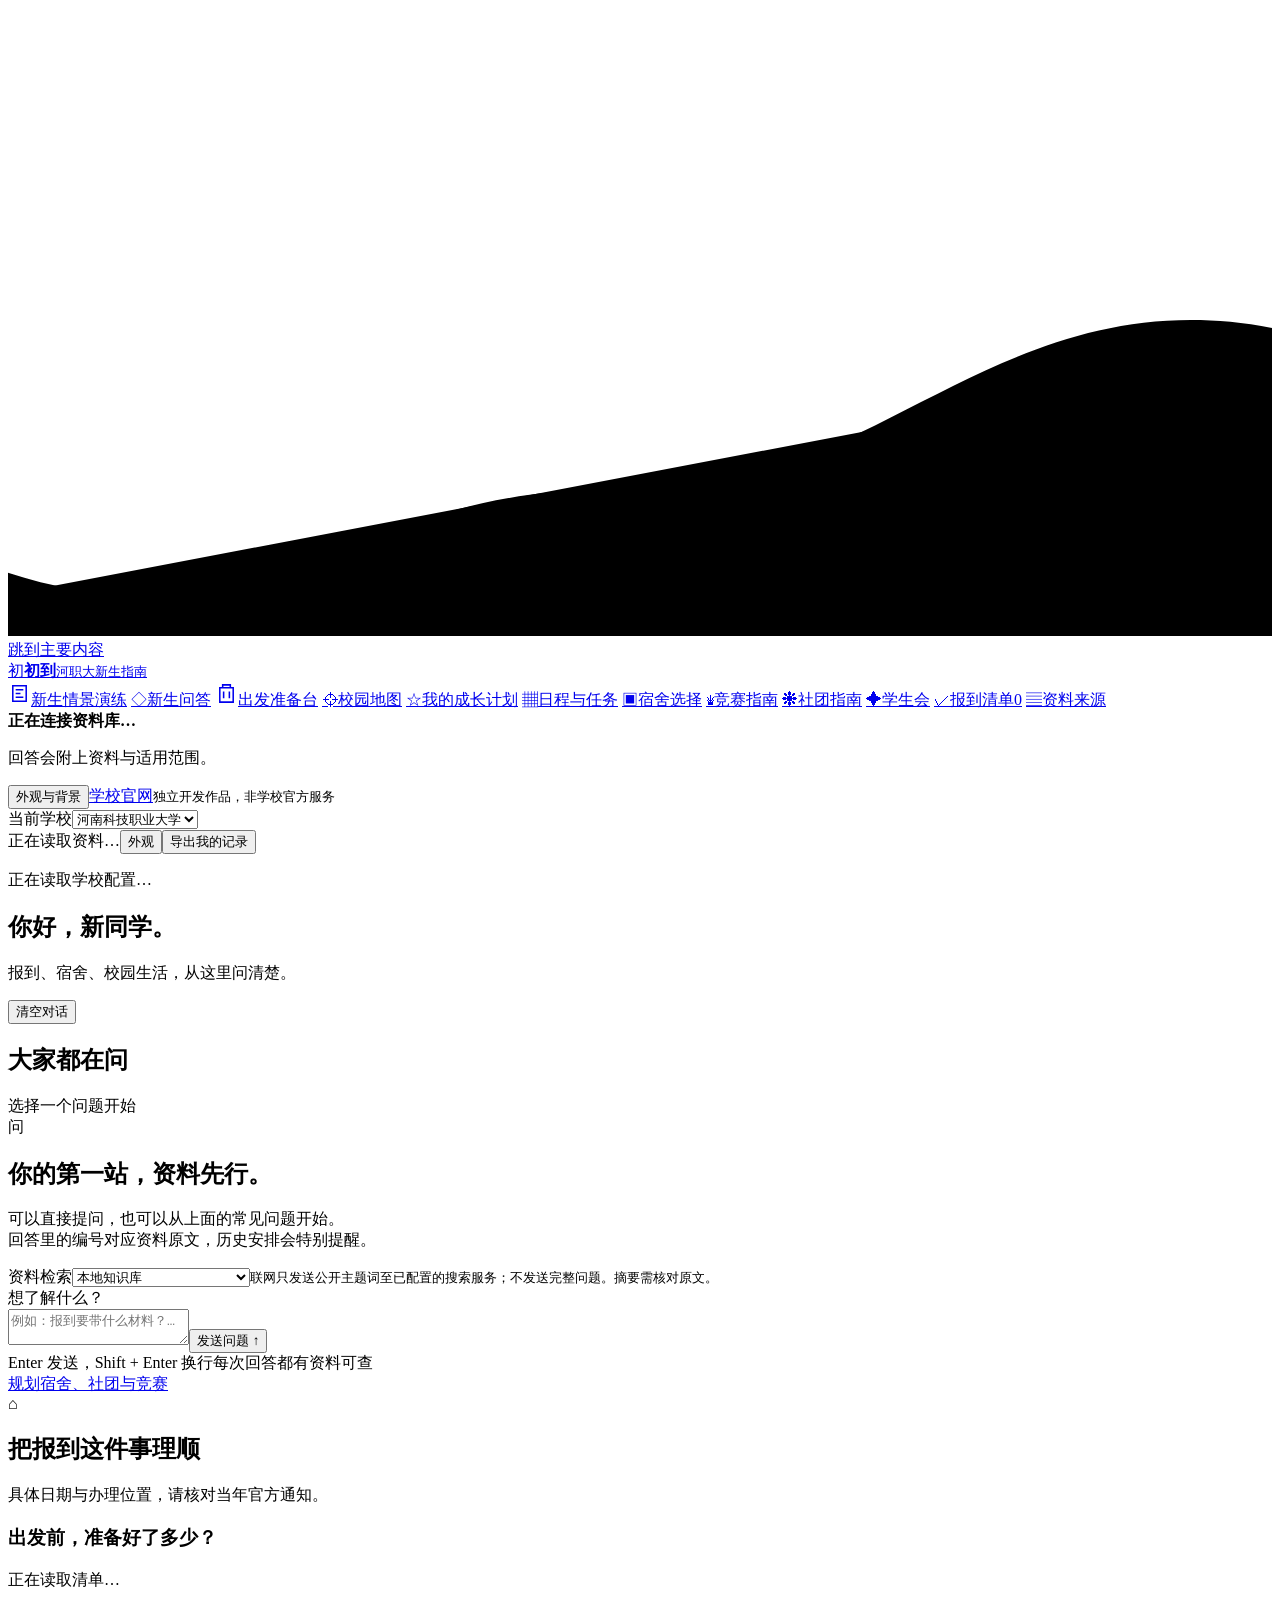
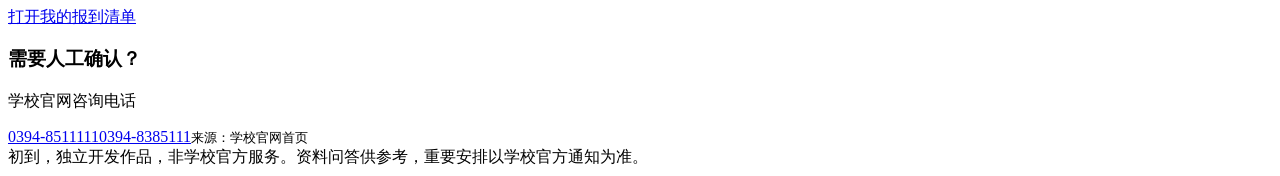
==== frontend/index.html @ ed99ae07 "feat: integrate school switcher, SVG map, task preview and verified-source manifests" ====
<!doctype html>
<html lang="zh-CN">
<head>
  <meta charset="utf-8">
  <meta name="viewport" content="width=device-width, initial-scale=1">
  <meta name="theme-color" content="#f4f8fe">
  <meta name="description" content="河南科技职业大学新生问答、校园地图与报到准备清单。每条回答可查看资料来源。">
  <title>初到 · 河职大新生指南</title>
  <link rel="stylesheet" href="/style.css">
  <link rel="stylesheet" href="/preparation.css">
  <link rel="stylesheet" href="/appearance.css">
  <link rel="stylesheet" href="/campusmate.css">
  <script src="/campusmate.js" defer></script>
  <script src="/appearance.js" defer></script>
  <script src="/decision.js" defer></script>
  <script src="/planner.js" defer></script>
  <script src="/orientation.js" defer></script>
  <script src="/preparation.js" defer></script>
  <script src="/app.js" defer></script>
</head>
<body>
<!-- Decorative motifs derived from the supplied character: waves, birds and red bridge. -->
<svg class="campus-definitions" aria-hidden="true" xmlns="http://www.w3.org/2000/svg"><defs>
  <symbol id="campus-waves" viewBox="0 0 800 300">
    <path class="wave-pale" d="M0 260C150 310 235 200 390 208S625 72 800 105V300H0Z"/>
    <path class="wave-blue" d="M150 300C275 211 405 287 546 197S725 143 800 164V300Z"/>
    <path class="wave-deep" d="M390 300C545 228 652 295 800 206V300Z"/>
    <path class="wave-foam" d="M20 270C187 309 270 206 415 226S650 91 802 121M260 297C420 235 497 281 650 203S763 180 810 174"/>
    <path class="wave-ribbon" d="M585 269C670 198 716 142 800 149"/>
  </symbol>
  <symbol id="campus-bridge" viewBox="0 0 200 240">
    <path class="bridge-outline" d="M35 222L100 20L168 222M100 20V222M100 55L159 192M78 92L125 107M65 133L142 149M52 176L156 192M18 223H184"/>
  </symbol>
  <symbol id="campus-birds" viewBox="0 0 280 100">
    <path d="M15 56Q39 32 58 57Q74 30 104 33Q77 39 59 66Q37 48 15 56ZM165 19Q184 9 198 27Q211 13 238 22Q214 23 197 35Q183 20 165 19ZM208 79Q224 67 235 78Q246 66 268 71Q249 74 236 87Q224 77 208 79Z"/>
  </symbol>
</defs></svg>
<div id="appearance-backdrop" aria-hidden="true">
  <svg class="campus-background" viewBox="0 0 800 300" preserveAspectRatio="xMaxYMax meet"><use href="#campus-waves"/></svg>
  <img id="campus-character-watermark" width="1122" height="1402" alt="" decoding="async" hidden>
  <img id="appearance-wallpaper" width="2560" height="1440" alt="" hidden><div class="wallpaper-shade"></div>
</div>
<template id="campus-heading-template"><svg class="campus-heading-art" viewBox="0 0 800 300" aria-hidden="true" focusable="false"><use href="#campus-waves"/><use href="#campus-bridge" x="540" y="15" width="180" height="230"/><use class="campus-birds" href="#campus-birds" x="325" y="40" width="260" height="100"/></svg><img class="campus-heading-figure" width="1122" height="1402" alt="" aria-hidden="true" decoding="async" hidden></template>
<a class="skip" href="#main">跳到主要内容</a>
<aside class="sidebar">
  <a class="brand" href="/?view=arrival" aria-label="初到新生指南首页"><span class="brand-icon" aria-hidden="true">初</span><span><strong>初到</strong><small>河职大新生指南</small></span></a>
  <nav aria-label="主要导航">
    <a href="/?view=arrival" data-view="arrival"><svg viewBox="0 0 24 24" width="23" height="23" fill="none" stroke="currentColor" stroke-width="1.6" aria-hidden="true"><path d="M5 4h14v16H5zM8 8h8M8 12h5M8 16h8"/></svg>新生情景演练</a>
    <a href="/?view=chat" data-view="chat"><span aria-hidden="true">◇</span>新生问答</a>
    <a href="/?view=preparation" data-view="preparation"><svg viewBox="0 0 24 24" width="23" height="23" fill="none" stroke="currentColor" stroke-width="1.6" aria-hidden="true"><path d="M8 6V3h8v3M5 6h14v15H5zM9 10v7M15 10v7"/></svg>出发准备台</a>
    <a href="/?view=map" data-view="map"><span aria-hidden="true">⌖</span>校园地图</a>
    <a href="/?view=plan" data-view="plan"><span aria-hidden="true">☆</span>我的成长计划</a>
    <a href="/?view=tasks" data-view="tasks"><span aria-hidden="true">▦</span>日程与任务</a>
    <a href="/?view=dorm" data-view="dorm"><span aria-hidden="true">▣</span>宿舍选择</a>
    <a href="/?view=contest" data-view="contest"><span aria-hidden="true">♛</span>竞赛指南</a>
    <a href="/?view=club" data-view="club"><span aria-hidden="true">❋</span>社团指南</a>
    <a href="/?view=union" data-view="union"><span aria-hidden="true">✦</span>学生会</a>
    <a href="/?view=checklist" data-view="checklist"><span aria-hidden="true">✓</span>报到清单<span class="nav-count" id="nav-count">0</span></a>
    <a href="/?view=sources" data-view="sources"><span aria-hidden="true">▤</span>资料来源</a>
  </nav>
  <div class="sidebar-note"><span class="status-dot" aria-hidden="true"></span><strong id="mode-label">正在连接资料库…</strong><p id="mode-detail">回答会附上资料与适用范围。</p></div>
  <div class="sidebar-footer"><button id="theme-toggle" class="text-button" aria-haspopup="dialog" aria-controls="appearance-dialog">外观与背景</button><a id="school-home" href="https://www.hnvust.cn/" target="_blank" rel="noopener noreferrer">学校官网</a><small>独立开发作品，非学校官方服务</small></div>
</aside>
<div class="workspace">
  <header class="topbar"><label class="school-picker" for="school-select">当前学校<select id="school-select" aria-label="选择学校"><option value="hnvust">河南科技职业大学</option></select></label><div><span id="knowledge-meta">正在读取资料…</span><button class="text-button" id="appearance-open" aria-haspopup="dialog" aria-controls="appearance-dialog">外观</button><button class="text-button" id="export">导出我的记录</button></div></header>
  <p id="school-status" class="school-status" role="status">正在读取学校配置…</p>
  <main id="main" tabindex="-1">
    <div id="global-error" class="error-banner" role="alert" hidden></div>
    <section id="view-arrival" class="view" hidden>
      <div class="page-heading"><div><h1>报到之前，先演练一遍。</h1><p>遇到这些情况，你会怎么做？选一个处理方式，看看资料怎么说。</p></div><a class="secondary" href="/?view=chat">直接提问</a></div>
      <div class="arrival-workbench">
        <div class="rehearsal-main">
          <div id="rehearsal-stages" class="segmented" role="group" aria-label="演练阶段"></div>
          <p id="rehearsal-progress" class="decision-category" role="status" aria-live="polite">正在读取练习进度…</p>
          <div class="rehearsal-layout">
            <nav id="rehearsal-list" class="rehearsal-list" aria-label="当前阶段场景"></nav>
            <article class="scenario-sheet">
              <h2 id="scenario-title" tabindex="-1">正在准备场景…</h2><p id="scenario-scene" class="scenario-scene"></p>
              <form id="scenario-form"><fieldset><legend>你会怎样处理？</legend><div id="scenario-options" class="scenario-options"></div></fieldset><button id="scenario-submit" class="primary" type="submit">确认选择，看解释</button><p id="scenario-status" class="form-status" role="status" aria-live="polite"></p></form>
              <div id="scenario-feedback" class="scenario-feedback" role="status" tabindex="-1" hidden></div>
              <div class="scenario-next"><button id="scenario-review" class="text-button">复习待改进场景</button><button id="scenario-next" class="secondary">下一个场景</button></div>
              <details class="scenario-evidence"><summary>查看本场景依据与适用范围</summary><div id="scenario-references"></div></details>
            </article>
          </div>
        </div>
        <aside class="arrival-tools" aria-label="准备与校园探索">
          <h2>从了解，到行动。</h2><p>练习之后，亲自核对准备项；到校之后，认识自己会用到的地方。</p>
          <section><h3>出发准备</h3><p id="arrival-readiness">正在读取准备进度…</p><a class="inline-link" href="/?view=checklist">打开我的报到清单</a><small>勾选由你确认。答对场景不会自动完成准备项。</small></section>
          <section class="arrival-explore"><img data-campus-map src="/campus-map.svg?school_id=hnvust" width="928" height="1120" alt="校园交接示意地图缩略图"><h3>规划一次校园探索</h3><p id="arrival-route-status">先选一条参考行程，再按自己的需要调整。</p><a class="secondary" href="/?view=map">编排我的探索行程</a><small>按自己的顺序认识地点，通行与开放情况以现场为准。</small></section>
          <p class="decision-category">场景由现有资料整理，包含历史参考和通用建议，不代替学校当年通知。</p>
        </aside>
      </div>
    </section>
    <section id="view-preparation" class="view" hidden>
      <div class="page-heading"><div><h1>出发前，把行李与安排理清。</h1><p>自己的日期、自己的行李，临走前再核对一次。</p></div><button id="prep-reload" class="secondary">重新读取</button></div>
      <p class="notice">出行日期和宿舍由你填写，不代表学校已确认。行李建议需对照当年入学须知；装好物品与完成报到清单分别确认。</p>
      <p id="prep-status" class="form-status" role="status" aria-live="polite"></p>
      <div class="preparation-layout"><div class="preparation-main">
        <section class="departure-plan" aria-labelledby="prep-plan-title"><h2 id="prep-plan-title">我的出行安排</h2><p id="departure-countdown" role="status" aria-live="polite">填写出发日期后显示倒计时。</p>
          <form id="departure-form"><div class="departure-fields">
            <label for="prep-departure">出发日期<input id="prep-departure" name="departure" type="date" min="2000-01-01" max="2099-12-31"></label>
            <label for="prep-arrival">预计到校日期<input id="prep-arrival" name="arrival" type="date" min="2000-01-01" max="2099-12-31"></label>
            <label for="prep-time">预计到校时间<input id="prep-time" name="time" type="time"></label>
            <label for="prep-mode">出行方式<select id="prep-mode" name="mode"></select></label>
            <label for="prep-dorm">分配的宿舍区域<select id="prep-dorm" name="dorm"></select></label>
            <label for="prep-room-note">楼号等备注<input id="prep-room-note" name="room_note" maxlength="80" autocomplete="off" placeholder="等待分配后再填写…"></label>
          </div><label for="prep-notes">出行备忘<textarea id="prep-notes" name="notes" maxlength="300" rows="2" placeholder="例如：到站后核对接站通知…"></textarea></label><div class="departure-actions"><button class="primary" type="submit">保存出行安排</button><button id="prep-dorm-map" class="text-button" type="button">在地图查看宿舍区域</button><span id="prep-draft-status" role="status" aria-live="polite"></span></div></form>
        </section>
        <section class="packing-section" aria-labelledby="packing-title"><div class="section-label"><h2 id="packing-title">我的行李单</h2><span id="packing-count" role="status" aria-live="polite"></span></div><p class="decision-category">修改数量或状态后，保存这一项。数量按自己的需要填写，资料没有规定的数量不会代填。</p><div id="packing-filters" class="segmented" role="group" aria-label="行李状态筛选"></div><div id="packing-list"></div>
          <form id="packing-add"><label for="packing-custom-title">补充自己的物品<input id="packing-custom-title" name="title" maxlength="60" required autocomplete="off" placeholder="例如：眼镜盒…"></label><label for="packing-custom-quantity">数量<input id="packing-custom-quantity" name="quantity" type="number" min="1" max="99" step="1" value="1" required></label><button class="secondary" type="submit">添加物品</button></form><p id="packing-custom-count" class="decision-category"></p>
          <details class="packing-evidence"><summary>行李建议的资料依据</summary><p>基础物品由现有入学准备资料结合通用打包建议整理，不是学校统一采购清单。证件规格、床品尺寸和实际提供情况请核对当年入学须知。</p><button id="packing-source" class="text-button">查看入学准备原文</button></details>
        </section>
      </div><aside class="preparation-aside" aria-label="出发核对与备份"><h2>临走前，再看一遍。</h2><div id="preparation-audit"></div><section class="preparation-tools"><h2>带走一张备忘卡</h2><p>汇总已保存的出行安排、行李、待核对事项与地图行程。未保存的表单内容不会导出。</p><button id="prep-export-memo" class="secondary">导出出发备忘卡</button><button id="prep-print-memo" class="secondary">预览并打印备忘卡</button><button id="prep-export-backup" class="text-button">导出准备台备份</button><label for="prep-backup-file">选择准备台备份，预览后恢复<input id="prep-backup-file" type="file" accept=".json,application/json"></label><small>此备份只恢复出行和行李，其他模块的记录保持原样。</small></section></aside></div>
    </section>
    <section id="view-chat" class="view">
      <div class="page-heading"><div><h1>你好，新同学。</h1><p>报到、宿舍、校园生活，从这里问清楚。</p></div><button id="clear-chat" class="secondary">清空对话</button></div>
      <div class="chat-layout">
        <div class="chat-main">
          <section class="question-starters" aria-label="常见问题"><div class="section-label"><h2>大家都在问</h2><span>选择一个问题开始</span></div><div id="faq-tabs" class="segmented"></div><div id="faq-questions" class="faq-grid"></div></section>
          <section id="conversation" class="conversation" aria-label="对话记录"><div class="welcome" id="chat-welcome"><span class="welcome-symbol" aria-hidden="true">问</span><h2>你的第一站，资料先行。</h2><p>可以直接提问，也可以从上面的常见问题开始。<br>回答里的编号对应资料原文，历史安排会特别提醒。</p></div></section>
          <div class="retrieval-choice"><label for="retrieval-mode">资料检索</label><select id="retrieval-mode"><option value="local">本地知识库</option><option value="enhanced">联网增强（本地＋互联网）</option></select><small>联网只发送公开主题词至已配置的搜索服务；不发送完整问题。摘要需核对原文。</small></div><form id="question-form" class="composer"><label for="question">想了解什么？</label><div class="input-row"><textarea id="question" name="question" rows="2" maxlength="500" autocomplete="off" placeholder="例如：报到要带什么材料？…" required></textarea><button id="send" class="primary" type="submit">发送问题 <span aria-hidden="true">↑</span></button></div><div class="composer-foot"><span>Enter 发送，Shift + Enter 换行</span><span id="request-status" role="status" aria-live="polite">每次回答都有资料可查</span></div></form>
        </div>
        <aside class="arrival-aside"><a class="inline-link" href="/?view=plan">规划宿舍、社团与竞赛</a><div class="arrival-title"><span aria-hidden="true">⌂</span><h2>把报到这件事理顺</h2></div><p>具体日期与办理位置，请核对当年官方通知。</p><ol id="arrival-route" class="route-list"></ol><div class="mini-checklist"><h3>出发前，准备好了多少？</h3><div class="progress-track"><span id="mini-progress"></span></div><p id="mini-progress-label">正在读取清单…</p><a class="inline-link" href="/?view=checklist">打开我的报到清单</a></div><div class="contact-note"><h3>需要人工确认？</h3><p>学校官网咨询电话</p><a href="tel:03948511111">0394-8511111</a><a href="tel:03948385111">0394-8385111</a><small>来源：学校官网首页</small></div></aside>
      </div>
    </section>
    <section id="view-tasks" class="view" hidden>
      <div class="page-heading"><div><h1>把下一步，放进日程。</h1><p>记录自己的计划，按时了解、尝试和复盘。</p></div><button id="new-task" class="primary">新增任务</button></div>
      <p class="notice">这里的日期由你填写，是个人计划。不会报名、预订或自动确认官方截止时间；提醒只在本页展示。</p>
      <form id="arrival-personalize" class="arrival-personalize"><h2>生成我的报到准备任务</h2><p>按自己的情况选几项，先预览再加入待办。这是个人建议，非学校规定；不填写证件、家庭证明等敏感材料。</p><div class="arrival-options"><label>个人计划日期<input type="date" name="arrival_date" min="2000-01-01" max="2099-12-31"></label><label><input type="checkbox" name="live_on_campus">计划住校</label><label><input type="checkbox" name="need_aid">希望了解资助</label><label><input type="checkbox" name="long_distance">跨城出行</label></div><button class="secondary" type="submit">预览建议任务</button> <button class="primary" type="button" id="arrival-apply" disabled>加入我的待办</button><ul id="arrival-preview"></ul><p id="arrival-generator-status" role="status" aria-live="polite"></p></form>
      <div id="task-summary" class="planner-summary" role="status" aria-live="polite"></div>
      <div class="planner-layout">
        <div class="planner-main">
          <div id="task-tabs" class="segmented" role="group" aria-label="任务进度筛选"></div>
          <div class="planner-filters">
            <label for="task-query">搜索任务<input id="task-query" name="task-query" type="search" autocomplete="off" placeholder="例如：体验活动…"></label>
            <label for="task-priority-filter">优先级<select id="task-priority-filter" name="task-priority-filter"><option value="">全部优先级</option><option value="high">优先做</option><option value="normal">一般</option><option value="low">稍后做</option></select></label>
            <label for="task-date-filter">日期<select id="task-date-filter" name="task-date-filter"><option value="">全部日期</option><option value="today">今天</option><option value="week">未来7天</option><option value="overdue">已过计划日</option><option value="undated">尚未排期</option></select></label>
          </div>
          <p id="task-result-count" class="decision-category" role="status" aria-live="polite"></p>
          <div id="personal-task-list" class="personal-task-list"></div>
        </div>
        <aside class="planner-aside" aria-label="近期日程与备份">
          <h2>未来7天</h2><p id="agenda-range" class="decision-category"></p><div id="task-agenda" class="task-agenda"></div>
          <div class="planner-tools"><h2>带走你的计划</h2><p>日历文件只包含有日期的未完成任务。导入手机或电脑日历后，由日历应用决定提醒。</p><button id="export-calendar" class="secondary">导出日历 .ics</button><button id="export-task-backup" class="secondary">导出任务备份</button><label class="backup-file" for="task-backup-file">选择任务备份，预览后合并<input id="task-backup-file" name="task-backup-file" type="file" accept=".json,application/json"></label><p id="backup-status" class="form-status" role="status" aria-live="polite">备份只包含任务，可在新的本机会话中恢复。</p></div>
        </aside>
      </div>
    </section>
    <section id="view-map" class="view" hidden>
      <div class="page-heading"><div><h1>把想去的地方，串成一次探索。</h1><p>点选地点加入行程，调整顺序，记录自己已经认识的地方。</p></div></div>
      <div id="map-notice" class="notice">二维插画为示意，非官方地图、非实测比例，不提供道路导航。</div>
      <details id="itinerary-panel" class="itinerary-panel" open><summary>我的探索行程 <span id="itinerary-count">正在读取…</span></summary><p class="decision-category">连线只表示先后顺序，不是实际道路或最短路线。勾选到访不代表定位验证。</p><div id="itinerary-presets" class="itinerary-presets" aria-label="参考行程"></div><form id="itinerary-add"><label for="itinerary-place">从地图地点添加<select id="itinerary-place" name="itinerary-place"></select></label><button type="submit" class="secondary">加入行程</button></form><ol id="itinerary-list" class="itinerary-list"></ol><div class="itinerary-footer"><button id="route-only" class="secondary" aria-pressed="false">仅显示行程地点</button><button id="export-itinerary" class="secondary">导出行程</button><button id="clear-itinerary" class="text-button">清空</button></div><p id="itinerary-status" class="form-status" role="status" aria-live="polite">行程保存在本机当前会话中。</p></details>
      <div class="map-search-controls"><label for="map-search">找地点<input id="map-search" name="map-search" type="search" autocomplete="off" placeholder="例如：图书馆、餐厅…"></label><label for="map-category">区域<select id="map-category" name="map-category"></select></label><span id="map-results" role="status" aria-live="polite"></span></div><div class="map-layout"><div><div class="map-toolbar"><h2>校园地图</h2><div><button id="zoom-out" class="secondary" aria-label="缩小地图">−</button><span id="zoom-label">100%</span><button id="zoom-in" class="secondary" aria-label="放大地图">＋</button><button id="zoom-reset" class="secondary">还原</button><button id="map-full" class="secondary">完整大图</button></div></div><div class="map-viewport"><div class="map-canvas" id="map-canvas"><img data-campus-map src="/campus-map.svg?school_id=hnvust" width="928" height="1120" alt="学校地图，标注宿舍区、教学与办公区、餐饮与服务区、场馆与活动区及其他地标。地图为示意，位置以实地为准。" id="campus-image"><div id="map-pins"></div></div></div></div><aside class="map-detail"><h2>想去哪里？</h2><div id="place-list" class="place-list"></div><div id="place-detail" class="place-detail"></div></aside></div>
    </section>
    <section id="view-dorm" class="view" hidden>
      <div class="page-heading"><div><h1>先看看未来的小窝。</h1><p>了解不同位置的取舍，再保存床位偏好。</p></div></div>
      <div class="notice">交接照片仅作环境参考；选寝页的序号标在俯视图的床铺位上（上床下桌，下方书桌不标号），最终分配以学校当年安排为准。</div>
      <div id="dorm-env" class="dorm-env"></div>
      <div class="section-label section-spaced"><h2>更多交接环境照片</h2><span>洗漱、卫浴与洗衣房，点击可放大查看</span></div>
      <div id="dorm-gallery" class="dorm-gallery"></div>
    </section>
    <section id="view-plan" class="view" hidden>
      <div class="page-heading"><div><h1>找到适合你的下一步。</h1><p>设置偏好，比较选项，把想尝试的事放进自己的计划。</p></div><a class="secondary" href="/?view=checklist">查看报到准备</a></div>
      <div class="notice">这是参考选择工具。社团和组织为高校常见示例，未确认本校实际开设；床位收藏不代表预订，比赛收藏不代表报名。</div>
      <div class="decision-layout">
        <form id="preferences-form" class="preferences-form">
          <h2>我在意什么</h2>
          <fieldset><legend>兴趣方向，可多选</legend><div id="interest-options" class="interest-options"></div></fieldset>
          <label class="preference-field" for="preferred-college">竞赛专业方向<select id="preferred-college" name="college"></select></label>
          <label class="preference-field" for="weekly-hours">每周可投入课外时间<select id="weekly-hours" name="hours"><option value="low">较少，先体验</option><option value="medium">适中，持续尝试</option><option value="high">较多，可承担一项长期任务</option></select></label>
          <fieldset><legend>宿舍位置偏好</legend><label class="preference-field" for="preferred-room">参考房型<select id="preferred-room" name="room"><option value="liuren">六人寝</option><option value="siren">四人寝</option></select></label><div id="bed-priorities" class="bed-priorities"></div></fieldset>
          <button id="match-preferences" class="primary" type="submit">保存偏好并匹配</button>
          <p id="preference-status" class="form-status" role="status" aria-live="polite">偏好只保存在本机当前会话中。</p>
        </form>
        <div class="recommendations"><h2>先从这些选项了解</h2><div id="recommend-tabs" class="segmented" role="group" aria-label="推荐类别"></div><p id="recommend-method" class="decision-category">本地规则匹配，无需调用 API。</p><div id="recommend-list" class="decision-list"></div></div>
      </div>
      <section class="saved-section" aria-label="收藏计划"><div class="section-label"><h2>我的收藏与下一步</h2><span id="saved-count" role="status" aria-live="polite">0 项收藏</span></div><p class="decision-category">先确认实际开设和条件，再安排体验。完成了解不表示报名或录取成功。</p><div id="saved-list"></div></section>
    </section>
    <section id="view-dorm-bed" class="view" hidden>
      <div class="page-heading"><div><h1 id="dorm-bed-title">床位选择</h1><p id="dorm-bed-subtitle">点击床位序号查看优缺点，加入「我的理想床位」对比。</p></div><button id="dorm-back" class="secondary">← 返回宿舍选择</button></div>
      <div class="map-layout">
        <div>
          <div class="map-toolbar"><h2 id="dorm-bed-room-name">宿舍床位</h2></div>
          <div id="dorm-bed-tip" class="notice"></div>
          <div class="map-viewport"><div class="map-canvas" id="dorm-bed-canvas"><img src="/dorm-images/liuren-plan.jpg" alt="宿舍床位示意图" id="dorm-bed-image"><div id="dorm-bed-pins"></div></div></div>
        </div>
        <aside class="map-detail">
          <h2>我的理想床位</h2>
          <div id="ideal-beds" class="ideal-beds"></div>
        </aside>
      </div>
    </section>
    <section id="view-contest" class="view" hidden>
      <div class="page-heading"><div><h1>大学生竞赛指南</h1><p>按参考专业方向筛选、对比赛事，把想了解的比赛加入自己的计划。</p></div><button id="contest-back" class="secondary">← 返回首页</button></div>
      <div class="notice">竞赛内容来自交接参考指南；学院分类不代表参赛资格，加分和奖项认定待核对。<a href="/?view=plan">按兴趣匹配</a></div><div id="contest-levels" class="contest-levels"></div>
      <details class="contest-grad"><summary>关于「考研加分」的重要说明</summary><p id="contest-grad-note"></p></details>
      <div id="contest-usage" class="contest-usage"></div>
      <div class="contest-filters">
        <div id="contest-cats" class="contest-cats" role="group" aria-label="类别筛选"></div>
        <div class="contest-filter-row">
          <div id="contest-level-filter" class="contest-level-filter" role="group" aria-label="等级筛选"></div>
          <label class="sr-only" for="contest-search">搜索竞赛</label><input name="contest-search" id="contest-search" type="search" autocomplete="off" placeholder="按竞赛名称、简介关键词搜索…">
        </div>
      </div>
      <p id="contest-results" class="decision-category" role="status" aria-live="polite"></p><div id="contest-list" class="contest-list"></div>
      <div class="section-label section-spaced"><h2>备赛建议</h2><span>大一新生参考</span></div>
      <ol id="contest-tips" class="contest-tips"></ol>
      <p class="contest-footnote">A/B/C仅为原作者指南的参考标签，非教育部统一等级，非本校认定。赛事资格、日期、费用及奖励用途以当届官方通知为准。</p>
    </section>
    <section id="view-club" class="view" hidden>
      <div class="page-heading"><div><h1>大学生社团指南</h1><p>了解高校常见社团形态，比较活动与兴趣，先体验再决定。</p></div><button id="club-back" class="secondary">← 返回首页</button></div>
      <div class="notice">这里是高校常见社团示例，未确认本校实际开设或招新；徽章为交接示意图。<a href="/?view=plan">按兴趣匹配</a></div><details class="club-tips"><summary>社团选择小建议</summary><ol id="club-tips-list"></ol></details>
      <div class="club-filters">
        <div id="club-cats" class="club-cats" role="group" aria-label="类别筛选"></div>
        <label class="sr-only" for="club-search">搜索社团</label><input name="club-search" id="club-search" type="search" autocomplete="off" placeholder="按社团名称、简介、适合人群关键词搜索…">
      </div>
      <p id="club-results" class="decision-category" role="status" aria-live="polite"></p><div id="club-list" class="club-list"></div>
      <p id="club-note" class="club-note"></p>
    </section>
    <section id="view-union" class="view" hidden>
      <div class="page-heading"><div><h1>学生会与学生组织指南</h1><p id="union-intro"></p></div><button id="union-back" class="secondary">← 返回首页</button></div>
      <div class="notice">部门与工作为通用参考，本校名称、组织设置和招新条件待核对。<a href="/?view=plan">按兴趣匹配</a></div><details class="club-tips"><summary>加入学生组织小建议</summary><ol id="union-tips-list"></ol></details>
      <div class="club-filters">
        <div id="union-cats" class="club-cats" role="group" aria-label="分类筛选"></div>
        <label class="sr-only" for="union-search">搜索学生组织</label><input name="union-search" id="union-search" type="search" autocomplete="off" placeholder="按名称、简介、典型工作、适合人群关键词搜索…">
      </div>
      <p id="union-results" class="decision-category" role="status" aria-live="polite"></p><div id="union-list" class="club-list"></div>
      <p id="union-note" class="club-note"></p>
    </section>
    <section id="view-checklist" class="view" hidden>
      <div class="page-heading"><div><h1>一件件准备，安心出发。</h1><p>勾选进度会保存在当前浏览器的会话中，刷新后仍可继续。</p></div><button id="print-checklist" class="secondary">打印清单</button></div>
      <div class="checklist-summary"><div><strong id="checklist-count">0 / 11</strong><span>项准备已完成</span></div><div class="progress-track"><span id="checklist-progress"></span></div></div>
      <div class="notice">这是根据现有资料整理的准备建议。所需材料、数量与办理安排，以当年入学须知为准。</div>
      <div id="task-groups" class="task-groups"></div>
    </section>
    <section id="view-sources" class="view" hidden>
      <div class="page-heading"><div><h1>每个答案，都有出处。</h1><p>查看原文、来源类别和年份，辨别哪些信息还需要核对。</p></div></div>
      <div class="source-legend"><span class="badge verified">官方入口已核对</span><span class="badge">交接资料待核对</span><span class="badge caution">第三方参考</span><span class="badge">交接地图参考</span></div>
      <label class="source-search" for="source-filter">搜索资料<input id="source-filter" name="source-filter" type="search" autocomplete="off" placeholder="按资料名或内容搜索…"></label>
      <div id="source-library" class="source-library"></div>
    </section>
  </main>
  <footer class="page-footer"><span>初到，独立开发作品，非学校官方服务。</span><span>资料问答供参考，重要安排以学校官方通知为准。</span></footer>
</div>
<div id="toast" class="toast" role="status" aria-live="polite" hidden></div>
<div id="compare-bar" class="compare-bar" hidden><span id="compare-count" role="status" aria-live="polite"></span><div><button id="open-compare" class="primary">查看对比</button><button id="clear-compare" class="secondary">清空对比</button></div></div>
<dialog id="comparison-dialog" class="comparison-dialog" aria-labelledby="comparison-title"><div class="map-toolbar"><h2 id="comparison-title">把选项放在一起看</h2><button id="close-comparison" class="secondary">关闭对比</button></div><p class="decision-category">仅对同类选项做资料对照。排序分和位置参考不代表概率或实测环境。</p><div id="comparison-body" class="comparison-scroll"></div></dialog>
<dialog id="clear-dialog"><h2>清空当前对话？</h2><p>清空后无法恢复。报到清单会保留。</p><div class="dialog-actions"><button id="cancel-clear" class="secondary">保留对话</button><button id="confirm-clear" class="primary">清空对话</button></div></dialog>
<dialog id="map-dialog" class="map-dialog"><div class="map-toolbar"><h2>校园地图完整图</h2><button id="close-map" class="secondary">关闭大图</button></div><img data-campus-map src="/campus-map.svg?school_id=hnvust" width="928" height="1120" alt="学校地图完整示意图。地图为示意，位置以实地为准。" loading="lazy"></dialog>
<dialog id="bed-dialog" class="bed-dialog">
  <div class="map-toolbar"><h2 id="bed-dialog-title">床位详情</h2><button id="close-bed" class="secondary">关闭</button></div>
  <div id="bed-dialog-body"></div>
</dialog>
<dialog id="task-dialog" class="task-dialog" aria-labelledby="task-dialog-title">
  <form id="personal-task-form"><h2 id="task-dialog-title">新增任务</h2><p id="task-source-note" class="decision-category"></p>
    <label for="personal-task-title">任务标题<input id="personal-task-title" name="task-title" maxlength="100" autocomplete="off" placeholder="例如：了解社团招新安排…" required></label>
    <div class="task-form-grid"><label for="personal-task-due">个人计划日期<input id="personal-task-due" name="task-due" type="date" min="2000-01-01" max="2099-12-31" autocomplete="off"></label><label for="personal-task-priority">优先级<select id="personal-task-priority" name="task-priority"><option value="high">优先做</option><option value="normal" selected>一般</option><option value="low">稍后做</option></select></label><label for="personal-task-status">任务进度<select id="personal-task-status" name="task-status"><option value="todo">待办</option><option value="doing">进行中</option><option value="done">已完成</option><option value="archived">已归档</option></select></label></div>
    <label for="personal-task-notes">备注<textarea id="personal-task-notes" name="task-notes" rows="3" maxlength="600" autocomplete="off" placeholder="记录核对结果、准备材料或联系方式…"></textarea></label>
    <p id="task-form-status" class="form-status" role="status" aria-live="polite" tabindex="-1"></p><div class="dialog-actions"><button id="cancel-task" class="secondary" type="button">取消</button><button id="save-task" class="primary" type="submit">保存任务</button></div>
  </form>
</dialog>
<dialog id="task-import-dialog" class="task-dialog" aria-labelledby="task-import-title"><h2 id="task-import-title">预览任务备份</h2><p id="task-import-summary"></p><ul id="task-import-titles"></ul><p>相同的关联建议或完全相同的手动任务会跳过。现有任务的日期、备注和进度均保留。</p><p id="task-import-error" class="form-status" role="status" aria-live="polite"></p><div class="dialog-actions"><button id="cancel-task-import" class="secondary">取消导入</button><button id="confirm-task-import" class="primary">合并这些任务</button></div></dialog>
<dialog id="prep-restore-dialog" class="task-dialog" aria-labelledby="prep-restore-title"><h2 id="prep-restore-title">恢复准备台备份？</h2><p id="prep-restore-summary"></p><ul id="prep-restore-items"></ul><p>将替换当前准备台的出行安排与行李状态。问答、清单、任务、演练及地图行程保持原记录。</p><p id="prep-restore-error" class="form-status" role="status" aria-live="polite"></p><div class="dialog-actions"><button id="prep-restore-cancel" class="secondary">保留当前记录</button><button id="prep-restore-confirm" class="primary">替换准备台记录</button></div></dialog>
<dialog id="prep-memo-dialog" class="task-dialog" aria-labelledby="prep-memo-title"><h2 id="prep-memo-title">我的出发备忘卡</h2><p>以下内容来自已保存的记录。</p><pre id="prep-memo-preview"></pre><div class="dialog-actions"><button id="prep-memo-close" class="secondary">关闭</button><button id="prep-memo-print" class="primary">打印这张备忘卡</button></div></dialog>
<dialog id="appearance-dialog" class="appearance-dialog" aria-labelledby="appearance-title">
  <div class="appearance-heading"><h2 id="appearance-title">外观与背景</h2><button id="appearance-close" class="secondary">完成设置</button></div>
  <p>蓝白铺开，浅蓝如水，点缀一抹红。让校园的颜色陪你启程。</p>
  <fieldset><legend>显示模式</legend><div class="appearance-modes">
    <label class="appearance-mode"><input type="radio" name="appearance-mode" value="light"><span>浅色<small>蓝白校园</small></span></label>
    <label class="appearance-mode"><input type="radio" name="appearance-mode" value="dark"><span>深色<small>静夜深蓝</small></span></label>
    <label class="appearance-mode"><input type="radio" name="appearance-mode" value="custom"><span>自定义<small>自己的图片</small></span></label>
  </div></fieldset>
  <section id="appearance-custom-panel" class="appearance-custom" aria-label="自定义背景" hidden>
    <label class="appearance-file-label" for="appearance-image-file">选择自己的背景图片<input id="appearance-image-file" name="background-image" type="file" accept="image/jpeg,image/png,image/webp"></label>
    <p>支持 JPG、PNG、WebP，最大 10 MB。图片只保存在当前浏览器，不会上传。</p><p id="appearance-image-name"></p>
    <div class="appearance-image-actions"><button id="appearance-use-preset" class="secondary" aria-pressed="true">使用校园背景</button><button id="appearance-use-image" class="secondary" aria-pressed="false">使用我的图片</button><button id="appearance-remove-image" class="text-button">移除自选图片</button></div>
    <div class="appearance-grid"><label for="appearance-position">图片显示位置<select id="appearance-position" name="background-position"><option value="top">顶部</option><option value="center">居中</option><option value="bottom">底部</option></select></label><label for="appearance-shade">背景遮罩<input id="appearance-shade" name="background-shade" type="range" min="35" max="85" step="1"><output id="appearance-shade-value" for="appearance-shade"></output></label><label for="appearance-blur">背景模糊<input id="appearance-blur" name="background-blur" type="range" min="0" max="12" step="1"><output id="appearance-blur-value" for="appearance-blur"></output></label></div>
  </section>
  <section class="appearance-intro-tools" aria-labelledby="appearance-opening-title">
    <h3 id="appearance-opening-title">初到，与你一起启程</h3><p>统一开场会在每个标签页首次进入时自动播放，可随时跳过。日常切换页面、刷新时不再打扰。</p>
    <p id="appearance-motion-note" hidden>已跟随系统“减少动态效果”设置，自动跳过动效；重播时显示静态画面。</p>
    <button id="appearance-preview-intro" class="secondary">重播开场动画</button>
  </section>
  <p id="appearance-status" class="form-status" role="status" aria-live="polite"></p>
</dialog>
<dialog id="intro-dialog" aria-labelledby="intro-title">
  <div class="intro-scene" aria-hidden="true">
    <svg class="intro-landscape" viewBox="0 0 800 300" preserveAspectRatio="xMaxYMax slice"><use href="#campus-waves"/></svg>
    <svg class="intro-bridge" viewBox="0 0 200 240"><use href="#campus-bridge"/></svg>
    <svg class="intro-birds" viewBox="0 0 280 100"><use href="#campus-birds"/></svg>
  </div>
  <div class="intro-composition">
    <div class="intro-content"><p class="intro-school">河南科技职业大学</p><h2 id="intro-title">初到<span>与你，一起启程。</span></h2><div class="intro-rule" aria-hidden="true"></div><p>你的校园生活，从这里开始。</p></div>
    <div class="intro-character" aria-hidden="true"><svg id="intro-lines" class="intro-lines" xmlns="http://www.w3.org/2000/svg" focusable="false"></svg><img id="intro-portrait" class="intro-portrait" width="1122" height="1402" alt=""></div>
  </div>
  <p class="intro-motto">明德 · 笃学 · 求是 · 创新</p><button id="intro-skip">跳过，进入指南</button>
</dialog>
</body>
</html>
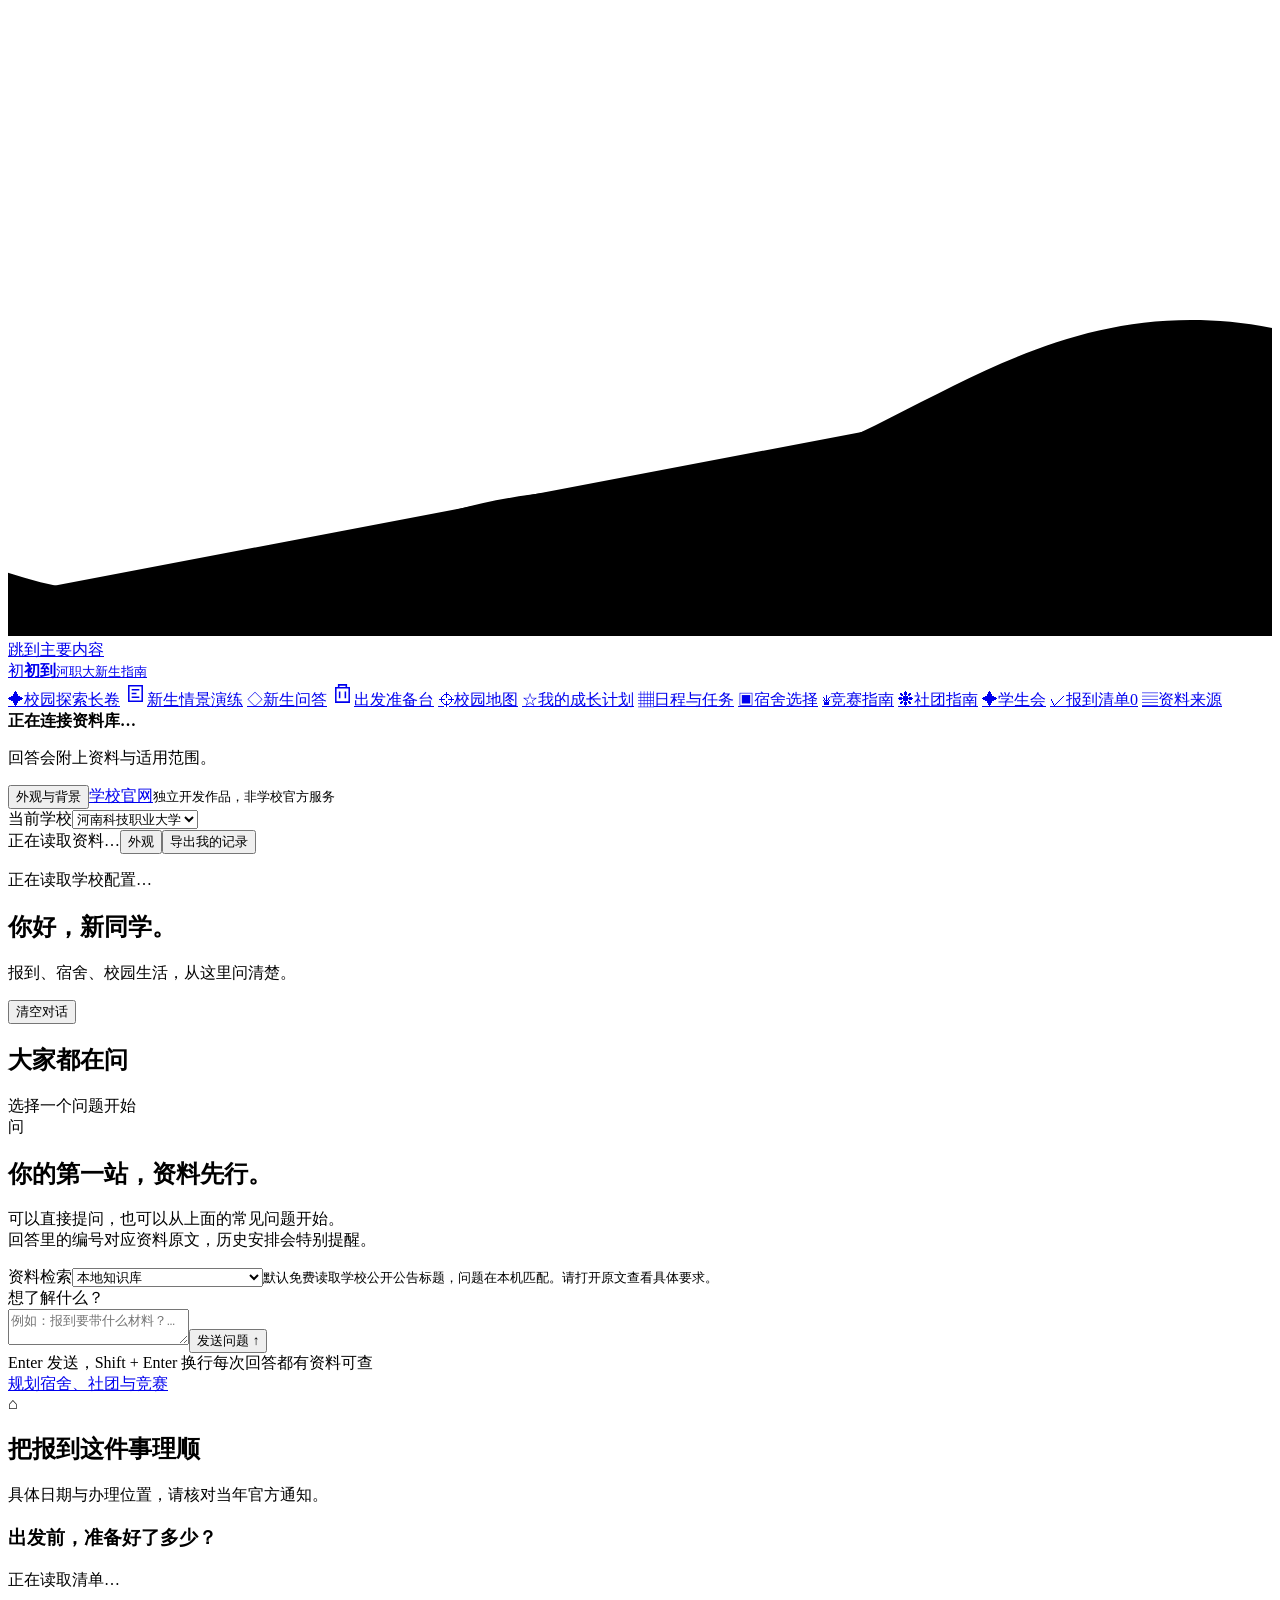
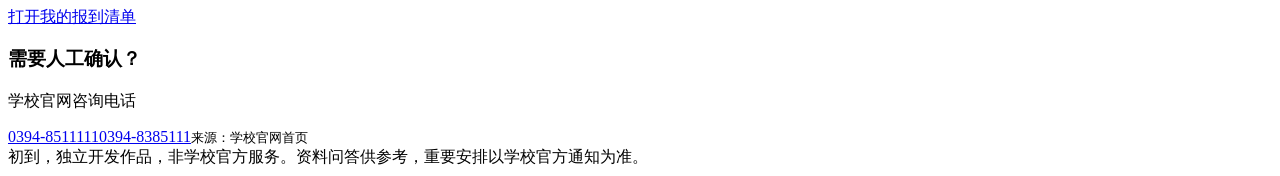
==== commit 73e75f61: "chore: reconcile verified CampusMate 2.0.1 workspace with recovered history" ====
--- a/frontend/index.html
+++ b/frontend/index.html
@@ -4,14 +4,18 @@
   <meta charset="utf-8">
   <meta name="viewport" content="width=device-width, initial-scale=1">
   <meta name="theme-color" content="#f4f8fe">
-  <meta name="description" content="河南科技职业大学新生问答、校园地图与报到准备清单。每条回答可查看资料来源。">
+  <meta name="description" content="河南科技职业大学新生问答、用户上传地图的美化与文字校对版、报到准备清单。每条回答可查看资料来源。">
   <title>初到 · 河职大新生指南</title>
   <link rel="stylesheet" href="/style.css">
   <link rel="stylesheet" href="/preparation.css">
   <link rel="stylesheet" href="/appearance.css">
   <link rel="stylesheet" href="/campusmate.css">
+  <link rel="stylesheet" href="/journey.css">
+  <script src="/journey.js" defer></script>
   <script src="/campusmate.js" defer></script>
   <script src="/appearance.js" defer></script>
+  <link rel="stylesheet" href="/cover.css">
+  <script src="/cover.js" defer></script>
   <script src="/decision.js" defer></script>
   <script src="/planner.js" defer></script>
   <script src="/orientation.js" defer></script>
@@ -45,6 +49,7 @@
 <aside class="sidebar">
   <a class="brand" href="/?view=arrival" aria-label="初到新生指南首页"><span class="brand-icon" aria-hidden="true">初</span><span><strong>初到</strong><small>河职大新生指南</small></span></a>
   <nav aria-label="主要导航">
+    <a href="/?view=journey" data-view="journey"><span aria-hidden="true">✦</span>校园探索长卷</a>
     <a href="/?view=arrival" data-view="arrival"><svg viewBox="0 0 24 24" width="23" height="23" fill="none" stroke="currentColor" stroke-width="1.6" aria-hidden="true"><path d="M5 4h14v16H5zM8 8h8M8 12h5M8 16h8"/></svg>新生情景演练</a>
     <a href="/?view=chat" data-view="chat"><span aria-hidden="true">◇</span>新生问答</a>
     <a href="/?view=preparation" data-view="preparation"><svg viewBox="0 0 24 24" width="23" height="23" fill="none" stroke="currentColor" stroke-width="1.6" aria-hidden="true"><path d="M8 6V3h8v3M5 6h14v15H5zM9 10v7M15 10v7"/></svg>出发准备台</a>
@@ -66,6 +71,7 @@
   <p id="school-status" class="school-status" role="status">正在读取学校配置…</p>
   <main id="main" tabindex="-1">
     <div id="global-error" class="error-banner" role="alert" hidden></div>
+    <section id="view-journey" class="view" hidden aria-label="校园探索长卷"></section>
     <section id="view-arrival" class="view" hidden>
       <div class="page-heading"><div><h1>报到之前，先演练一遍。</h1><p>遇到这些情况，你会怎么做？选一个处理方式，看看资料怎么说。</p></div><a class="secondary" href="/?view=chat">直接提问</a></div>
       <div class="arrival-workbench">
@@ -86,7 +92,7 @@
         <aside class="arrival-tools" aria-label="准备与校园探索">
           <h2>从了解，到行动。</h2><p>练习之后，亲自核对准备项；到校之后，认识自己会用到的地方。</p>
           <section><h3>出发准备</h3><p id="arrival-readiness">正在读取准备进度…</p><a class="inline-link" href="/?view=checklist">打开我的报到清单</a><small>勾选由你确认。答对场景不会自动完成准备项。</small></section>
-          <section class="arrival-explore"><img data-campus-map src="/campus-map.svg?school_id=hnvust" width="928" height="1120" alt="校园交接示意地图缩略图"><h3>规划一次校园探索</h3><p id="arrival-route-status">先选一条参考行程，再按自己的需要调整。</p><a class="secondary" href="/?view=map">编排我的探索行程</a><small>按自己的顺序认识地点，通行与开放情况以现场为准。</small></section>
+          <section class="arrival-explore"><img data-campus-map src="/assets/maps/hnvust-map-beautified.svg" width="928" height="1120" alt="校园交接示意地图缩略图"><h3>规划一次校园探索</h3><p id="arrival-route-status">先选一条参考行程，再按自己的需要调整。</p><a class="secondary" href="/?view=map">编排我的探索行程</a><small>按自己的顺序认识地点，通行与开放情况以现场为准。</small></section>
           <p class="decision-category">场景由现有资料整理，包含历史参考和通用建议，不代替学校当年通知。</p>
         </aside>
       </div>
@@ -118,7 +124,7 @@
         <div class="chat-main">
           <section class="question-starters" aria-label="常见问题"><div class="section-label"><h2>大家都在问</h2><span>选择一个问题开始</span></div><div id="faq-tabs" class="segmented"></div><div id="faq-questions" class="faq-grid"></div></section>
           <section id="conversation" class="conversation" aria-label="对话记录"><div class="welcome" id="chat-welcome"><span class="welcome-symbol" aria-hidden="true">问</span><h2>你的第一站，资料先行。</h2><p>可以直接提问，也可以从上面的常见问题开始。<br>回答里的编号对应资料原文，历史安排会特别提醒。</p></div></section>
-          <div class="retrieval-choice"><label for="retrieval-mode">资料检索</label><select id="retrieval-mode"><option value="local">本地知识库</option><option value="enhanced">联网增强（本地＋互联网）</option></select><small>联网只发送公开主题词至已配置的搜索服务；不发送完整问题。摘要需核对原文。</small></div><form id="question-form" class="composer"><label for="question">想了解什么？</label><div class="input-row"><textarea id="question" name="question" rows="2" maxlength="500" autocomplete="off" placeholder="例如：报到要带什么材料？…" required></textarea><button id="send" class="primary" type="submit">发送问题 <span aria-hidden="true">↑</span></button></div><div class="composer-foot"><span>Enter 发送，Shift + Enter 换行</span><span id="request-status" role="status" aria-live="polite">每次回答都有资料可查</span></div></form>
+          <div class="retrieval-choice"><label for="retrieval-mode">资料检索</label><select id="retrieval-mode"><option value="local">本地知识库</option><option value="enhanced">联网增强（本地＋官网公告）</option></select><small>默认免费读取学校公开公告标题，问题在本机匹配。请打开原文查看具体要求。</small></div><form id="question-form" class="composer"><label for="question">想了解什么？</label><div class="input-row"><textarea id="question" name="question" rows="2" maxlength="500" autocomplete="off" placeholder="例如：报到要带什么材料？…" required></textarea><button id="send" class="primary" type="submit">发送问题 <span aria-hidden="true">↑</span></button></div><div class="composer-foot"><span>Enter 发送，Shift + Enter 换行</span><span id="request-status" role="status" aria-live="polite">每次回答都有资料可查</span></div></form>
         </div>
         <aside class="arrival-aside"><a class="inline-link" href="/?view=plan">规划宿舍、社团与竞赛</a><div class="arrival-title"><span aria-hidden="true">⌂</span><h2>把报到这件事理顺</h2></div><p>具体日期与办理位置，请核对当年官方通知。</p><ol id="arrival-route" class="route-list"></ol><div class="mini-checklist"><h3>出发前，准备好了多少？</h3><div class="progress-track"><span id="mini-progress"></span></div><p id="mini-progress-label">正在读取清单…</p><a class="inline-link" href="/?view=checklist">打开我的报到清单</a></div><div class="contact-note"><h3>需要人工确认？</h3><p>学校官网咨询电话</p><a href="tel:03948511111">0394-8511111</a><a href="tel:03948385111">0394-8385111</a><small>来源：学校官网首页</small></div></aside>
       </div>
@@ -146,10 +152,11 @@
       </div>
     </section>
     <section id="view-map" class="view" hidden>
-      <div class="page-heading"><div><h1>把想去的地方，串成一次探索。</h1><p>点选地点加入行程，调整顺序，记录自己已经认识的地方。</p></div></div>
+      <div class="page-heading"><div><h1>把想去的地方，串成一次探索。</h1><p>点选地点加入行程，调整顺序，记录自己已经认识的地方。</p></div><div class="map-type-plane" aria-hidden="true"><span>CAMPUS ATLAS</span><span>CAMPUS ATLAS</span><span>CAMPUS ATLAS</span></div></div>
+      <a class="primary campus3d-entry" href="/campus3d/">✧ 进入二次元 3D 校园 · 可旋转与点击探索 →</a>
       <div id="map-notice" class="notice">二维插画为示意，非官方地图、非实测比例，不提供道路导航。</div>
       <details id="itinerary-panel" class="itinerary-panel" open><summary>我的探索行程 <span id="itinerary-count">正在读取…</span></summary><p class="decision-category">连线只表示先后顺序，不是实际道路或最短路线。勾选到访不代表定位验证。</p><div id="itinerary-presets" class="itinerary-presets" aria-label="参考行程"></div><form id="itinerary-add"><label for="itinerary-place">从地图地点添加<select id="itinerary-place" name="itinerary-place"></select></label><button type="submit" class="secondary">加入行程</button></form><ol id="itinerary-list" class="itinerary-list"></ol><div class="itinerary-footer"><button id="route-only" class="secondary" aria-pressed="false">仅显示行程地点</button><button id="export-itinerary" class="secondary">导出行程</button><button id="clear-itinerary" class="text-button">清空</button></div><p id="itinerary-status" class="form-status" role="status" aria-live="polite">行程保存在本机当前会话中。</p></details>
-      <div class="map-search-controls"><label for="map-search">找地点<input id="map-search" name="map-search" type="search" autocomplete="off" placeholder="例如：图书馆、餐厅…"></label><label for="map-category">区域<select id="map-category" name="map-category"></select></label><span id="map-results" role="status" aria-live="polite"></span></div><div class="map-layout"><div><div class="map-toolbar"><h2>校园地图</h2><div><button id="zoom-out" class="secondary" aria-label="缩小地图">−</button><span id="zoom-label">100%</span><button id="zoom-in" class="secondary" aria-label="放大地图">＋</button><button id="zoom-reset" class="secondary">还原</button><button id="map-full" class="secondary">完整大图</button></div></div><div class="map-viewport"><div class="map-canvas" id="map-canvas"><img data-campus-map src="/campus-map.svg?school_id=hnvust" width="928" height="1120" alt="学校地图，标注宿舍区、教学与办公区、餐饮与服务区、场馆与活动区及其他地标。地图为示意，位置以实地为准。" id="campus-image"><div id="map-pins"></div></div></div></div><aside class="map-detail"><h2>想去哪里？</h2><div id="place-list" class="place-list"></div><div id="place-detail" class="place-detail"></div></aside></div>
+      <div class="map-search-controls"><label for="map-search">找地点<input id="map-search" name="map-search" type="search" autocomplete="off" placeholder="例如：图书馆、餐厅…"></label><label for="map-category">区域<select id="map-category" name="map-category"></select></label><span id="map-results" role="status" aria-live="polite"></span></div><div class="map-layout"><div><div class="map-toolbar"><h2>校园地图</h2><div><button id="zoom-out" class="secondary" aria-label="缩小地图">−</button><span id="zoom-label">100%</span><button id="zoom-in" class="secondary" aria-label="放大地图">＋</button><button id="zoom-reset" class="secondary">还原</button><button id="map-image-version" class="secondary" type="button" aria-pressed="false">对照上传原图</button><button id="map-full" class="secondary">完整大图</button></div></div><div class="map-viewport"><div class="map-canvas" id="map-canvas"><img data-campus-map src="/assets/maps/hnvust-map-beautified.svg" width="928" height="1120" alt="学校地图，标注宿舍区、教学与办公区、餐饮与服务区、场馆与活动区及其他地标。地图为示意，位置以实地为准。" id="campus-image"><div id="map-pins"></div></div></div></div><aside class="map-detail"><h2>想去哪里？</h2><div id="place-list" class="place-list"></div><div id="place-detail" class="place-detail"></div></aside></div>
     </section>
     <section id="view-dorm" class="view" hidden>
       <div class="page-heading"><div><h1>先看看未来的小窝。</h1><p>了解不同位置的取舍，再保存床位偏好。</p></div></div>
@@ -160,7 +167,7 @@
     </section>
     <section id="view-plan" class="view" hidden>
       <div class="page-heading"><div><h1>找到适合你的下一步。</h1><p>设置偏好，比较选项，把想尝试的事放进自己的计划。</p></div><a class="secondary" href="/?view=checklist">查看报到准备</a></div>
-      <div class="notice">这是参考选择工具。社团和组织为高校常见示例，未确认本校实际开设；床位收藏不代表预订，比赛收藏不代表报名。</div>
+      <div class="notice">按兴趣和可用时间挑选社团、学生组织的实践方向，把入门行动加入个人计划。床位和竞赛收藏用于整理个人意向，实际预订和报名请通过正式渠道办理。</div>
       <div class="decision-layout">
         <form id="preferences-form" class="preferences-form">
           <h2>我在意什么</h2>
@@ -207,21 +214,21 @@
       <p class="contest-footnote">A/B/C仅为原作者指南的参考标签，非教育部统一等级，非本校认定。赛事资格、日期、费用及奖励用途以当届官方通知为准。</p>
     </section>
     <section id="view-club" class="view" hidden>
-      <div class="page-heading"><div><h1>大学生社团指南</h1><p>了解高校常见社团形态，比较活动与兴趣，先体验再决定。</p></div><button id="club-back" class="secondary">← 返回首页</button></div>
-      <div class="notice">这里是高校常见社团示例，未确认本校实际开设或招新；徽章为交接示意图。<a href="/?view=plan">按兴趣匹配</a></div><details class="club-tips"><summary>社团选择小建议</summary><ol id="club-tips-list"></ol></details>
+      <div class="page-heading"><div><h1>大学生社团指南</h1><p>从兴趣出发，做一次小练习，找到想继续参与的方向。</p></div><button id="club-back" class="secondary">← 返回首页</button></div>
+      <div class="notice">参与参考 · 按六类兴趣浏览，每张卡都提供体验活动和一项入门行动。<a href="/?view=plan">按兴趣匹配</a></div><details class="club-tips"><summary>社团选择小建议</summary><ol id="club-tips-list"></ol></details>
       <div class="club-filters">
         <div id="club-cats" class="club-cats" role="group" aria-label="类别筛选"></div>
-        <label class="sr-only" for="club-search">搜索社团</label><input name="club-search" id="club-search" type="search" autocomplete="off" placeholder="按社团名称、简介、适合人群关键词搜索…">
+        <label class="sr-only" for="club-search">搜索社团</label><input name="club-search" id="club-search" type="search" autocomplete="off" placeholder="搜索社团名称、兴趣或入门行动…">
       </div>
       <p id="club-results" class="decision-category" role="status" aria-live="polite"></p><div id="club-list" class="club-list"></div>
       <p id="club-note" class="club-note"></p>
     </section>
     <section id="view-union" class="view" hidden>
       <div class="page-heading"><div><h1>学生会与学生组织指南</h1><p id="union-intro"></p></div><button id="union-back" class="secondary">← 返回首页</button></div>
-      <div class="notice">部门与工作为通用参考，本校名称、组织设置和招新条件待核对。<a href="/?view=plan">按兴趣匹配</a></div><details class="club-tips"><summary>加入学生组织小建议</summary><ol id="union-tips-list"></ol></details>
+      <div class="notice">参与参考 · 按兴趣浏览实践方向，每张卡都提供工作练习和一个可以尝试的入门行动。<a href="/?view=plan">按兴趣匹配</a></div><details class="club-tips"><summary>加入学生组织小建议</summary><ol id="union-tips-list"></ol></details>
       <div class="club-filters">
         <div id="union-cats" class="club-cats" role="group" aria-label="分类筛选"></div>
-        <label class="sr-only" for="union-search">搜索学生组织</label><input name="union-search" id="union-search" type="search" autocomplete="off" placeholder="按名称、简介、典型工作、适合人群关键词搜索…">
+        <label class="sr-only" for="union-search">搜索学生组织</label><input name="union-search" id="union-search" type="search" autocomplete="off" placeholder="搜索名称、兴趣或入门行动…">
       </div>
       <p id="union-results" class="decision-category" role="status" aria-live="polite"></p><div id="union-list" class="club-list"></div>
       <p id="union-note" class="club-note"></p>
@@ -230,6 +237,7 @@
       <div class="page-heading"><div><h1>一件件准备，安心出发。</h1><p>勾选进度会保存在当前浏览器的会话中，刷新后仍可继续。</p></div><button id="print-checklist" class="secondary">打印清单</button></div>
       <div class="checklist-summary"><div><strong id="checklist-count">0 / 11</strong><span>项准备已完成</span></div><div class="progress-track"><span id="checklist-progress"></span></div></div>
       <div class="notice">这是根据现有资料整理的准备建议。所需材料、数量与办理安排，以当年入学须知为准。</div>
+      <section id="personal-arrival-list" class="task-group" hidden></section>
       <div id="task-groups" class="task-groups"></div>
     </section>
     <section id="view-sources" class="view" hidden>
@@ -245,7 +253,7 @@
 <div id="compare-bar" class="compare-bar" hidden><span id="compare-count" role="status" aria-live="polite"></span><div><button id="open-compare" class="primary">查看对比</button><button id="clear-compare" class="secondary">清空对比</button></div></div>
 <dialog id="comparison-dialog" class="comparison-dialog" aria-labelledby="comparison-title"><div class="map-toolbar"><h2 id="comparison-title">把选项放在一起看</h2><button id="close-comparison" class="secondary">关闭对比</button></div><p class="decision-category">仅对同类选项做资料对照。排序分和位置参考不代表概率或实测环境。</p><div id="comparison-body" class="comparison-scroll"></div></dialog>
 <dialog id="clear-dialog"><h2>清空当前对话？</h2><p>清空后无法恢复。报到清单会保留。</p><div class="dialog-actions"><button id="cancel-clear" class="secondary">保留对话</button><button id="confirm-clear" class="primary">清空对话</button></div></dialog>
-<dialog id="map-dialog" class="map-dialog"><div class="map-toolbar"><h2>校园地图完整图</h2><button id="close-map" class="secondary">关闭大图</button></div><img data-campus-map src="/campus-map.svg?school_id=hnvust" width="928" height="1120" alt="学校地图完整示意图。地图为示意，位置以实地为准。" loading="lazy"></dialog>
+<dialog id="map-dialog" class="map-dialog"><div class="map-toolbar"><h2 id="map-dialog-title">美化地图 · 图中文字请对照原图</h2><button id="close-map" class="secondary">关闭大图</button></div><img data-campus-map src="/assets/maps/hnvust-map-beautified.svg" width="928" height="1120" alt="学校地图完整示意图。地图为示意，位置以实地为准。" loading="lazy"></dialog>
 <dialog id="bed-dialog" class="bed-dialog">
   <div class="map-toolbar"><h2 id="bed-dialog-title">床位详情</h2><button id="close-bed" class="secondary">关闭</button></div>
   <div id="bed-dialog-body"></div>
@@ -276,23 +284,30 @@
     <div class="appearance-grid"><label for="appearance-position">图片显示位置<select id="appearance-position" name="background-position"><option value="top">顶部</option><option value="center">居中</option><option value="bottom">底部</option></select></label><label for="appearance-shade">背景遮罩<input id="appearance-shade" name="background-shade" type="range" min="35" max="85" step="1"><output id="appearance-shade-value" for="appearance-shade"></output></label><label for="appearance-blur">背景模糊<input id="appearance-blur" name="background-blur" type="range" min="0" max="12" step="1"><output id="appearance-blur-value" for="appearance-blur"></output></label></div>
   </section>
   <section class="appearance-intro-tools" aria-labelledby="appearance-opening-title">
-    <h3 id="appearance-opening-title">初到，与你一起启程</h3><p>统一开场会在每个标签页首次进入时自动播放，可随时跳过。日常切换页面、刷新时不再打扰。</p>
+    <h3 id="appearance-opening-title">初到，与你一起启程</h3><p>互动封面会在每个标签页首次进入时打开。移动鼠标与校园向导互动，点击进入指南；可随时跳过。刷新与日常切换页面时不再打扰。</p>
     <p id="appearance-motion-note" hidden>已跟随系统“减少动态效果”设置，自动跳过动效；重播时显示静态画面。</p>
-    <button id="appearance-preview-intro" class="secondary">重播开场动画</button>
+    <button id="appearance-preview-intro" class="secondary">重访互动封面</button>
   </section>
   <p id="appearance-status" class="form-status" role="status" aria-live="polite"></p>
 </dialog>
 <dialog id="intro-dialog" aria-labelledby="intro-title">
+  <p class="intro-school">河南科技职业大学</p>
   <div class="intro-scene" aria-hidden="true">
     <svg class="intro-landscape" viewBox="0 0 800 300" preserveAspectRatio="xMaxYMax slice"><use href="#campus-waves"/></svg>
     <svg class="intro-bridge" viewBox="0 0 200 240"><use href="#campus-bridge"/></svg>
     <svg class="intro-birds" viewBox="0 0 280 100"><use href="#campus-birds"/></svg>
   </div>
   <div class="intro-composition">
-    <div class="intro-content"><p class="intro-school">河南科技职业大学</p><h2 id="intro-title">初到<span>与你，一起启程。</span></h2><div class="intro-rule" aria-hidden="true"></div><p>你的校园生活，从这里开始。</p></div>
-    <div class="intro-character" aria-hidden="true"><svg id="intro-lines" class="intro-lines" xmlns="http://www.w3.org/2000/svg" focusable="false"></svg><img id="intro-portrait" class="intro-portrait" width="1122" height="1402" alt=""></div>
+    <div class="intro-content"><h2 id="intro-title"><b class="intro-title-word">初到</b><span>与你，一起启程。</span></h2><div class="intro-rule" aria-hidden="true"></div><p>你的校园生活，从这里开始。</p><button id="intro-enter" class="cover-enter">一起出发 <span aria-hidden="true">↗</span></button><small class="cover-invitation">移动鼠标，和我对视一下。</small></div>
+    <div class="intro-character" id="cover-stage" tabindex="0" role="group" aria-label="校园向导近景，左右移动鼠标改变神态。方向键预览，Home回正，Escape退出"><div class="cover-aura" aria-hidden="true"></div><div class="cover-art" aria-hidden="true"><svg id="intro-lines" class="intro-lines" xmlns="http://www.w3.org/2000/svg" focusable="false"></svg><img id="intro-portrait" class="intro-portrait" width="1536" height="1024" alt=""></div><span class="cover-spark spark-one" aria-hidden="true">✦</span><span class="cover-spark spark-two" aria-hidden="true">✧</span><div class="cover-hint"><span class="cover-hint-dot"></span><span id="cover-hint-text">移动鼠标 · 左侧疑惑，中间好奇，右侧开心</span></div></div>
   </div>
   <p class="intro-motto">明德 · 笃学 · 求是 · 创新</p><button id="intro-skip">跳过，进入指南</button>
 </dialog>
 </body>
 </html>
+
+
+
+
+
+
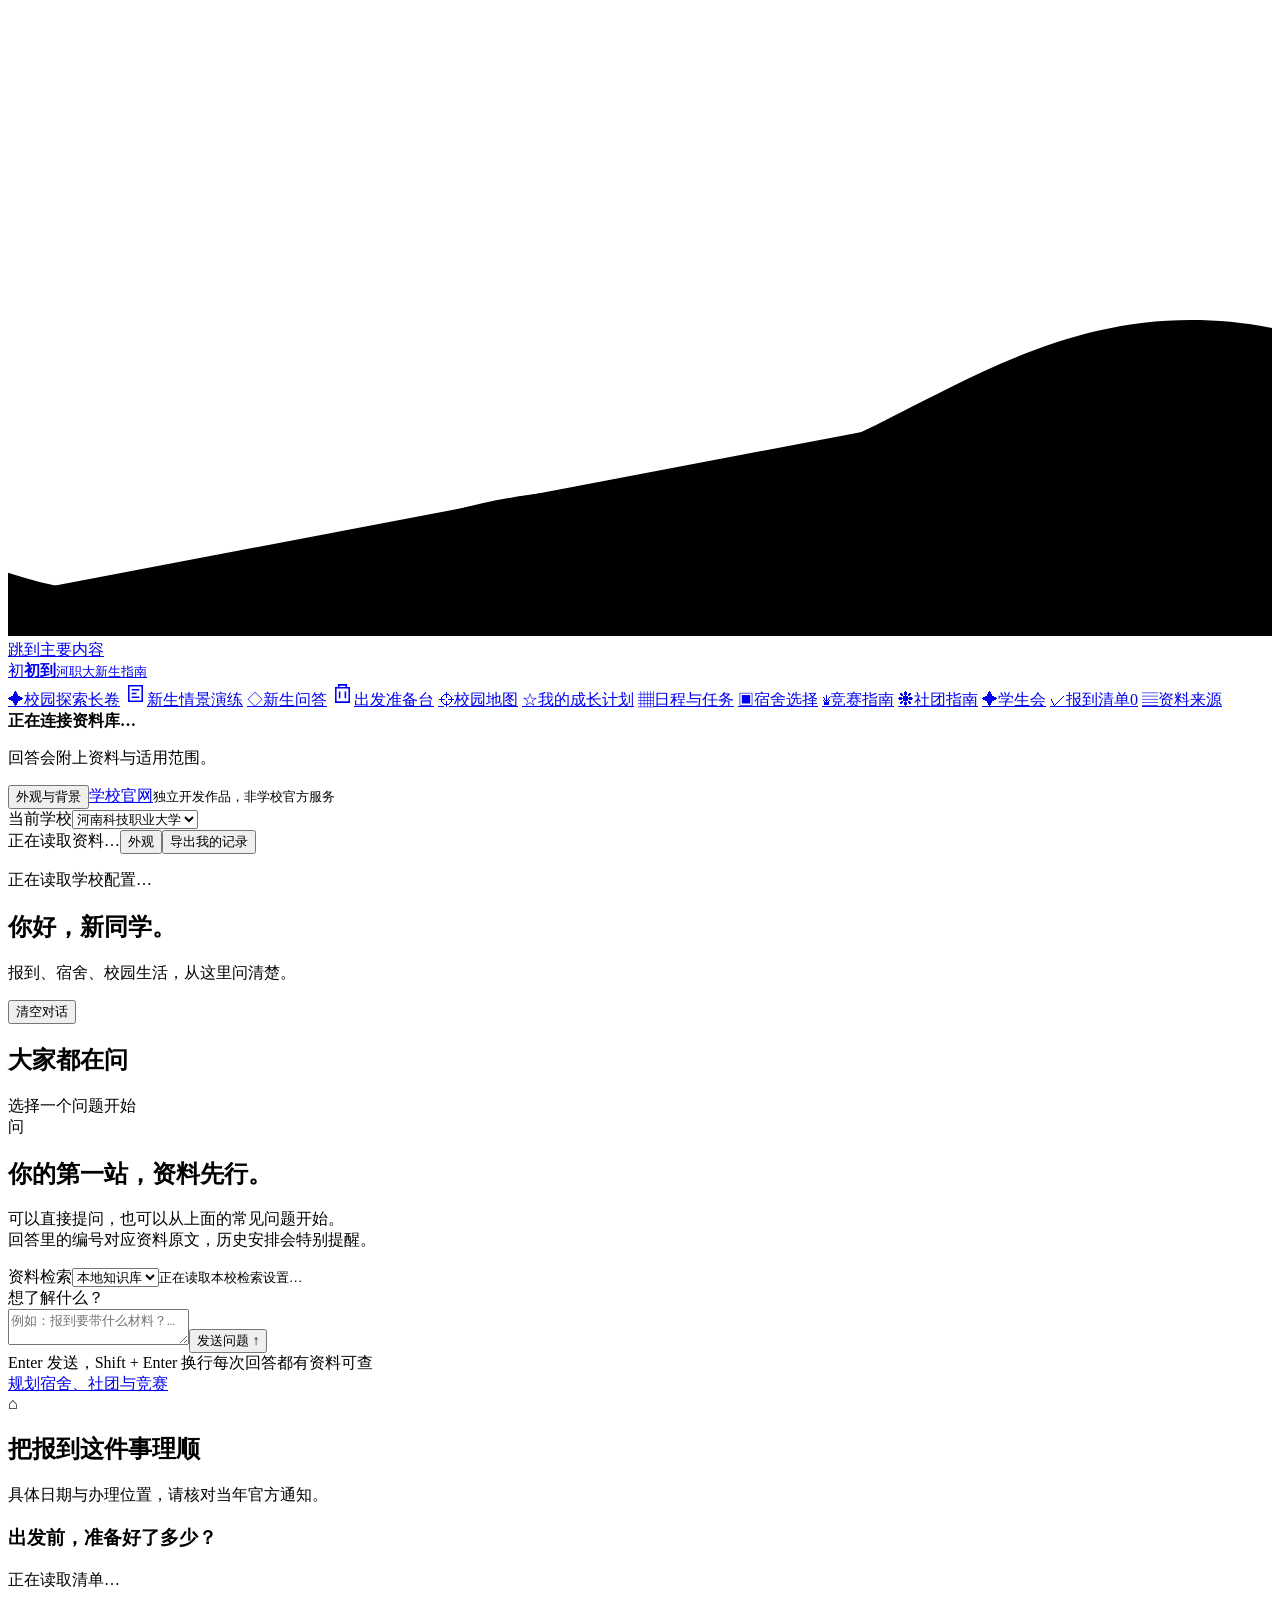
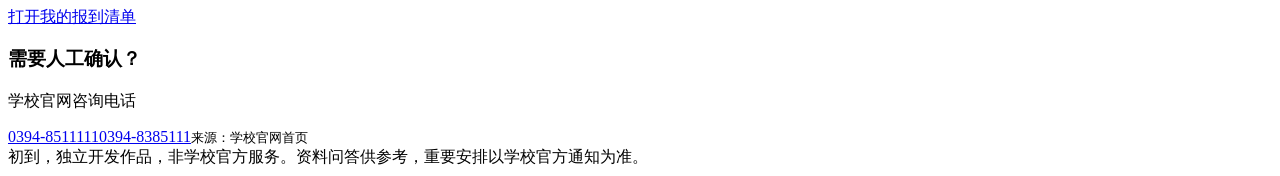
==== commit 84cbd0b0: "Verify campus evidence and onboard a second university" ====
--- a/frontend/index.html
+++ b/frontend/index.html
@@ -124,7 +124,7 @@
         <div class="chat-main">
           <section class="question-starters" aria-label="常见问题"><div class="section-label"><h2>大家都在问</h2><span>选择一个问题开始</span></div><div id="faq-tabs" class="segmented"></div><div id="faq-questions" class="faq-grid"></div></section>
           <section id="conversation" class="conversation" aria-label="对话记录"><div class="welcome" id="chat-welcome"><span class="welcome-symbol" aria-hidden="true">问</span><h2>你的第一站，资料先行。</h2><p>可以直接提问，也可以从上面的常见问题开始。<br>回答里的编号对应资料原文，历史安排会特别提醒。</p></div></section>
-          <div class="retrieval-choice"><label for="retrieval-mode">资料检索</label><select id="retrieval-mode"><option value="local">本地知识库</option><option value="enhanced">联网增强（本地＋官网公告）</option></select><small>默认免费读取学校公开公告标题，问题在本机匹配。请打开原文查看具体要求。</small></div><form id="question-form" class="composer"><label for="question">想了解什么？</label><div class="input-row"><textarea id="question" name="question" rows="2" maxlength="500" autocomplete="off" placeholder="例如：报到要带什么材料？…" required></textarea><button id="send" class="primary" type="submit">发送问题 <span aria-hidden="true">↑</span></button></div><div class="composer-foot"><span>Enter 发送，Shift + Enter 换行</span><span id="request-status" role="status" aria-live="polite">每次回答都有资料可查</span></div></form>
+          <div class="retrieval-choice"><label for="retrieval-mode">资料检索</label><select id="retrieval-mode"><option value="local">本地知识库</option><option value="enhanced">联网增强</option></select><small id="retrieval-hint">正在读取本校检索设置…</small></div><form id="question-form" class="composer"><label for="question">想了解什么？</label><div class="input-row"><textarea id="question" name="question" rows="2" maxlength="500" autocomplete="off" placeholder="例如：报到要带什么材料？…" required></textarea><button id="send" class="primary" type="submit">发送问题 <span aria-hidden="true">↑</span></button></div><div class="composer-foot"><span>Enter 发送，Shift + Enter 换行</span><span id="request-status" role="status" aria-live="polite">每次回答都有资料可查</span></div></form>
         </div>
         <aside class="arrival-aside"><a class="inline-link" href="/?view=plan">规划宿舍、社团与竞赛</a><div class="arrival-title"><span aria-hidden="true">⌂</span><h2>把报到这件事理顺</h2></div><p>具体日期与办理位置，请核对当年官方通知。</p><ol id="arrival-route" class="route-list"></ol><div class="mini-checklist"><h3>出发前，准备好了多少？</h3><div class="progress-track"><span id="mini-progress"></span></div><p id="mini-progress-label">正在读取清单…</p><a class="inline-link" href="/?view=checklist">打开我的报到清单</a></div><div class="contact-note"><h3>需要人工确认？</h3><p>学校官网咨询电话</p><a href="tel:03948511111">0394-8511111</a><a href="tel:03948385111">0394-8385111</a><small>来源：学校官网首页</small></div></aside>
       </div>
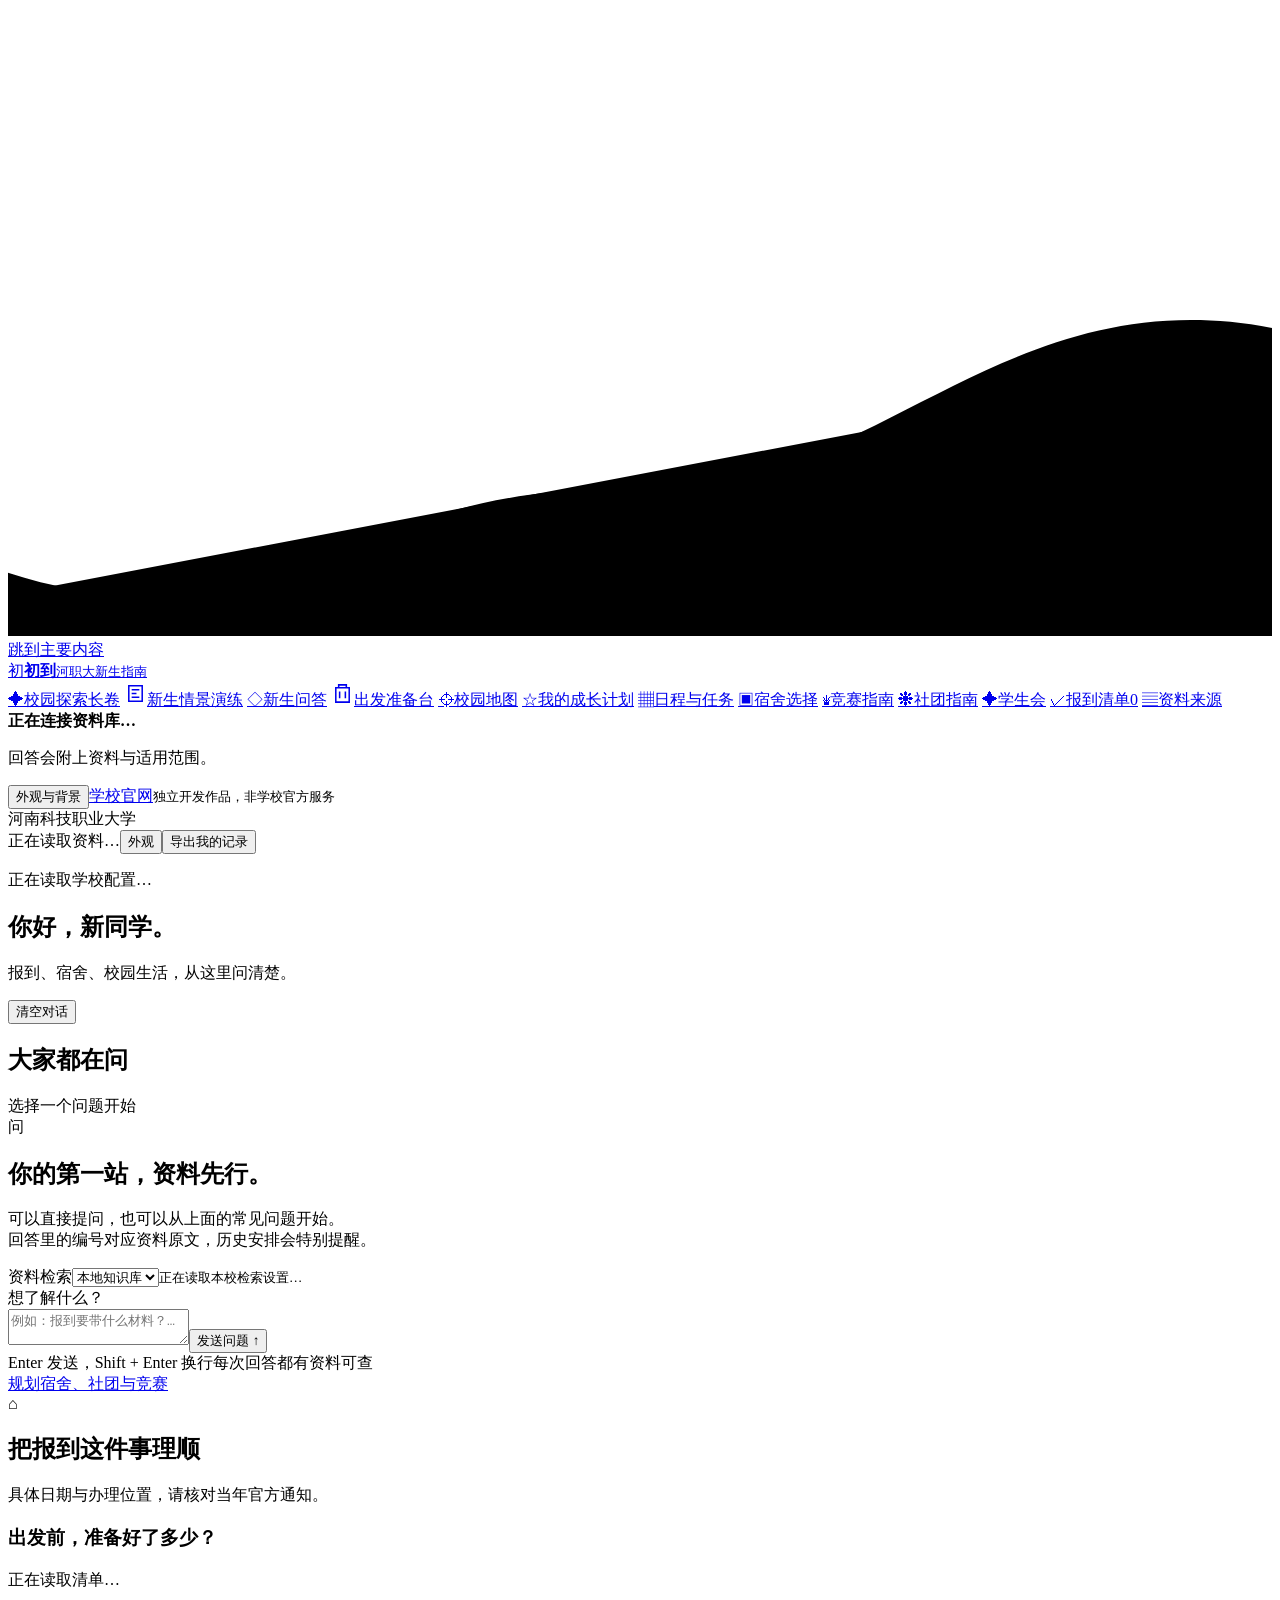
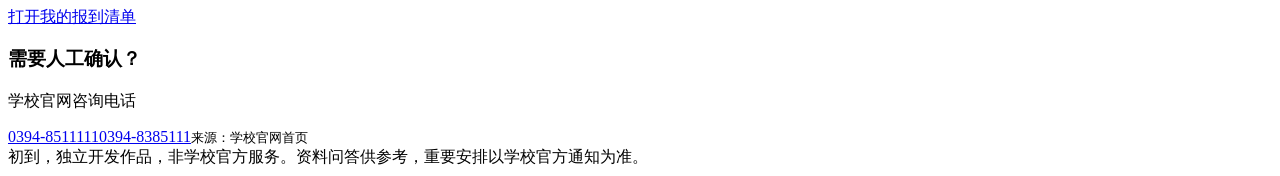
==== commit 035b2aaf: "Publish CampusMate single-school DeepSeek edition" ====
--- a/frontend/index.html
+++ b/frontend/index.html
@@ -21,6 +21,7 @@
   <script src="/orientation.js" defer></script>
   <script src="/preparation.js" defer></script>
   <script src="/app.js" defer></script>
+  <link rel="stylesheet" href="/dorm-room.css">
 </head>
 <body>
 <!-- Decorative motifs derived from the supplied character: waves, birds and red bridge. -->
@@ -46,7 +47,7 @@
 </div>
 <template id="campus-heading-template"><svg class="campus-heading-art" viewBox="0 0 800 300" aria-hidden="true" focusable="false"><use href="#campus-waves"/><use href="#campus-bridge" x="540" y="15" width="180" height="230"/><use class="campus-birds" href="#campus-birds" x="325" y="40" width="260" height="100"/></svg><img class="campus-heading-figure" width="1122" height="1402" alt="" aria-hidden="true" decoding="async" hidden></template>
 <a class="skip" href="#main">跳到主要内容</a>
-<aside class="sidebar">
+<aside class="sidebar" id="tool-sidebar">
   <a class="brand" href="/?view=arrival" aria-label="初到新生指南首页"><span class="brand-icon" aria-hidden="true">初</span><span><strong>初到</strong><small>河职大新生指南</small></span></a>
   <nav aria-label="主要导航">
     <a href="/?view=journey" data-view="journey"><span aria-hidden="true">✦</span>校园探索长卷</a>
@@ -66,8 +67,9 @@
   <div class="sidebar-note"><span class="status-dot" aria-hidden="true"></span><strong id="mode-label">正在连接资料库…</strong><p id="mode-detail">回答会附上资料与适用范围。</p></div>
   <div class="sidebar-footer"><button id="theme-toggle" class="text-button" aria-haspopup="dialog" aria-controls="appearance-dialog">外观与背景</button><a id="school-home" href="https://www.hnvust.cn/" target="_blank" rel="noopener noreferrer">学校官网</a><small>独立开发作品，非学校官方服务</small></div>
 </aside>
+<div class="sidebar-resizer" role="separator" aria-label="调整左侧菜单宽度" aria-orientation="vertical" aria-controls="tool-sidebar" tabindex="0"></div>
 <div class="workspace">
-  <header class="topbar"><label class="school-picker" for="school-select">当前学校<select id="school-select" aria-label="选择学校"><option value="hnvust">河南科技职业大学</option></select></label><div><span id="knowledge-meta">正在读取资料…</span><button class="text-button" id="appearance-open" aria-haspopup="dialog" aria-controls="appearance-dialog">外观</button><button class="text-button" id="export">导出我的记录</button></div></header>
+  <header class="topbar"><span class="school-picker">河南科技职业大学</span><div><span id="knowledge-meta">正在读取资料…</span><button class="text-button" id="appearance-open" aria-haspopup="dialog" aria-controls="appearance-dialog">外观</button><button class="text-button" id="export">导出我的记录</button></div></header>
   <p id="school-status" class="school-status" role="status">正在读取学校配置…</p>
   <main id="main" tabindex="-1">
     <div id="global-error" class="error-banner" role="alert" hidden></div>
@@ -188,9 +190,23 @@
         <div>
           <div class="map-toolbar"><h2 id="dorm-bed-room-name">宿舍床位</h2></div>
           <div id="dorm-bed-tip" class="notice"></div>
-          <div class="map-viewport"><div class="map-canvas" id="dorm-bed-canvas"><img src="/dorm-images/liuren-plan.jpg" alt="宿舍床位示意图" id="dorm-bed-image"><div id="dorm-bed-pins"></div></div></div>
+          <div class="dorm-room-controls" aria-label="宿舍视角">
+            <button id="dorm-room-mode" class="secondary" type="button" aria-pressed="false">查看平面图</button>
+            <button data-dorm-camera="left" class="secondary" type="button" aria-label="向左旋转">↶</button>
+            <button data-dorm-camera="right" class="secondary" type="button" aria-label="向右旋转">↷</button>
+            <button data-dorm-camera="in" class="secondary" type="button" aria-label="放大">＋</button>
+            <button data-dorm-camera="out" class="secondary" type="button" aria-label="缩小">−</button>
+            <button data-dorm-camera="top" class="secondary" type="button" aria-pressed="false">俯视</button>
+            <button data-dorm-camera="reset" class="secondary" type="button">复位</button>
+          </div>
+          <div id="dorm-room-stage" class="dorm-room-stage" hidden></div>
+          <p id="dorm-room-caption" class="dorm-room-caption" role="status"></p>
+          <details class="dorm-room-references"><summary>对照宿舍总览实拍</summary><div id="dorm-room-photos"></div><a href="/?view=dorm&school_id=hnvust">查看宿舍总览（含公共洗衣房）</a></details>
+          <div class="map-viewport" id="dorm-room-plan"><div class="map-canvas" id="dorm-bed-canvas"><img src="/dorm-images/liuren-plan.jpg" alt="宿舍床位示意图" id="dorm-bed-image"><div id="dorm-bed-pins"></div></div></div>
+          <div id="dorm-room-list" class="dorm-room-controls" aria-label="按编号选择床位"></div>
         </div>
         <aside class="map-detail">
+          <div class="dorm-room-guide"><img src="/assets/cover-portrait-v3.png" alt="封面校园向导"><span>选一个床号，看看靠门、靠窗和中间位的差别。</span></div>
           <h2>我的理想床位</h2>
           <div id="ideal-beds" class="ideal-beds"></div>
         </aside>
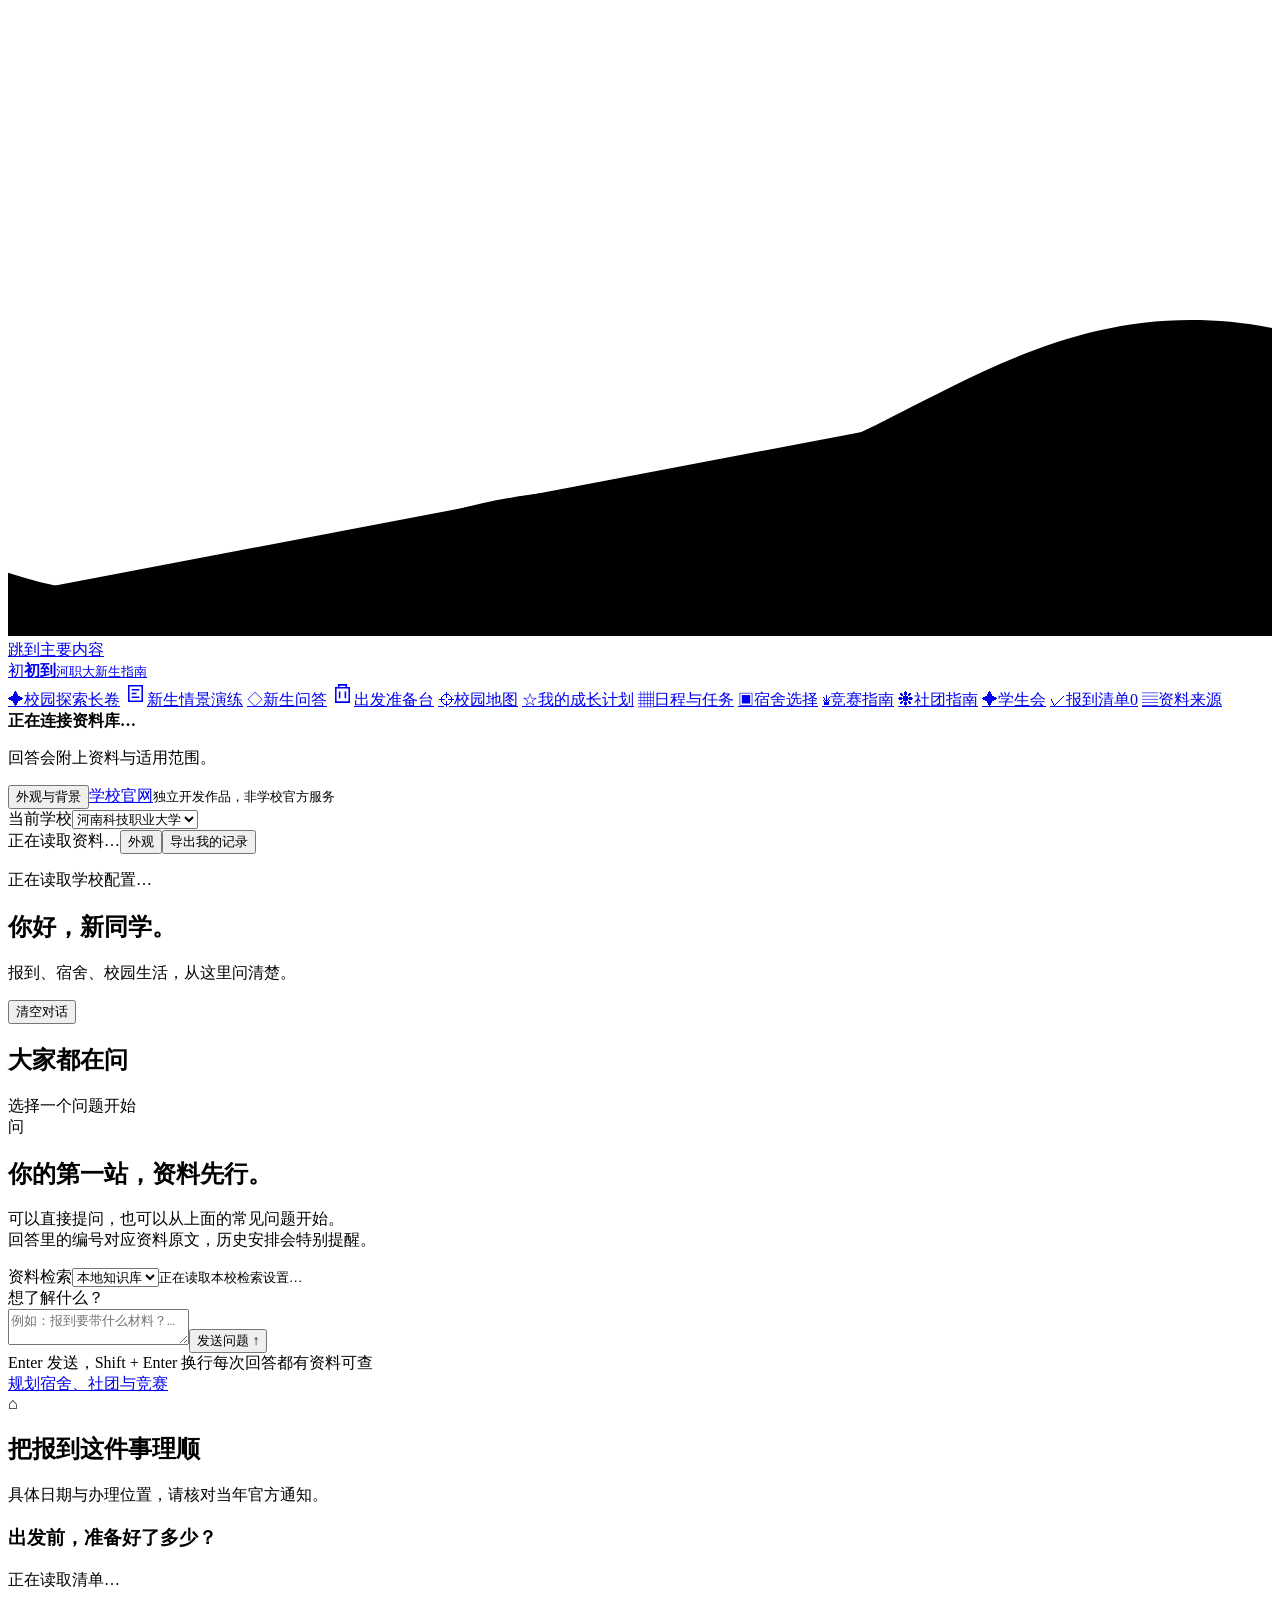
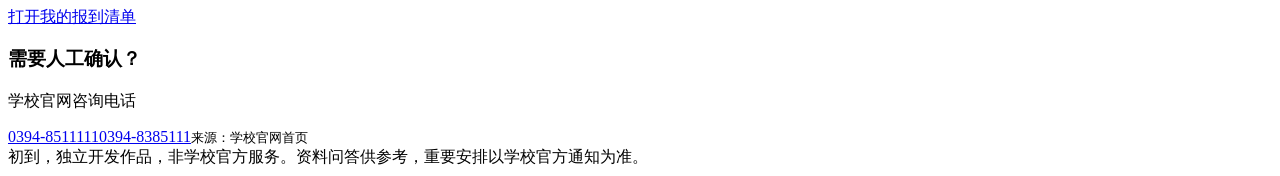
==== commit fb2bdecd: "Merge 0507f6cabb55cfea918c6e359c472bf2c37dbf44 into 864a6c915c344b04325052cc69aa17643783fcf9" ====
--- a/frontend/index.html
+++ b/frontend/index.html
@@ -69,7 +69,7 @@
 </aside>
 <div class="sidebar-resizer" role="separator" aria-label="调整左侧菜单宽度" aria-orientation="vertical" aria-controls="tool-sidebar" tabindex="0"></div>
 <div class="workspace">
-  <header class="topbar"><span class="school-picker">河南科技职业大学</span><div><span id="knowledge-meta">正在读取资料…</span><button class="text-button" id="appearance-open" aria-haspopup="dialog" aria-controls="appearance-dialog">外观</button><button class="text-button" id="export">导出我的记录</button></div></header>
+  <header class="topbar"><label class="school-picker" for="school-select">当前学校<select id="school-select" aria-label="选择学校"><option value="hnvust">河南科技职业大学</option></select></label><div><span id="knowledge-meta">正在读取资料…</span><button class="text-button" id="appearance-open" aria-haspopup="dialog" aria-controls="appearance-dialog">外观</button><button class="text-button" id="export">导出我的记录</button></div></header>
   <p id="school-status" class="school-status" role="status">正在读取学校配置…</p>
   <main id="main" tabindex="-1">
     <div id="global-error" class="error-banner" role="alert" hidden></div>
